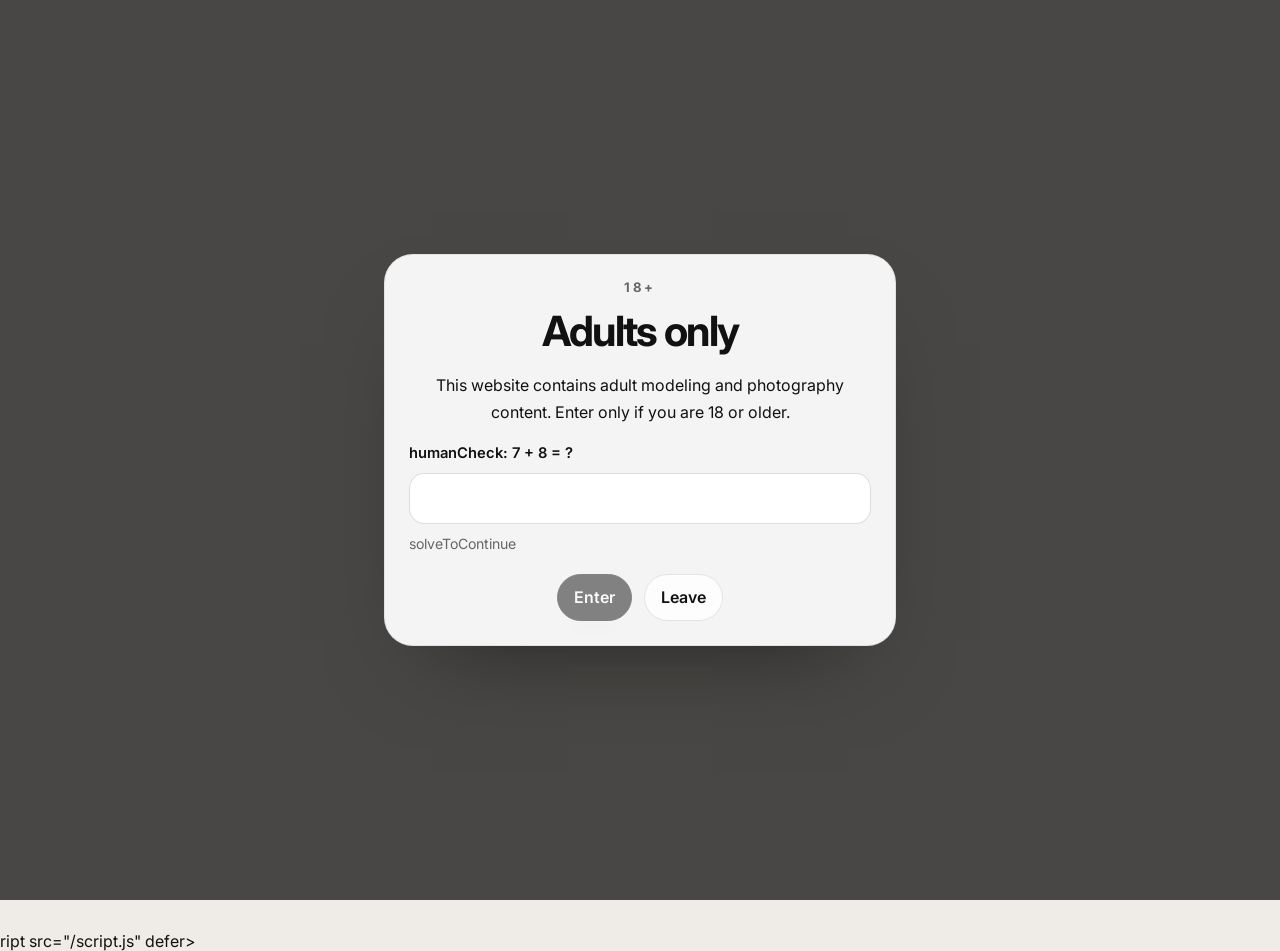
==== index.html @ 836b547f "ko" ====
<!DOCTYPE html>
<html lang="en">
<head>
    <meta charset="UTF-8">
    <meta name="viewport" content="width=device-width, initial-scale=1.0">
    <link rel="icon" type="image/png" href="/logo.png">
    <title>Malkokote | Best 18+ Modeling & Photography Website Bulgaria</title>
    <meta name="description" content="Malkokote is a premier 18+ modeling, photography, and influencer platform in Bulgaria. Featuring elite models, famous personalities, and exclusive portfolio work. High-intent Bulgarian search for котета, малки котета, малко коте, младо коте, работа, модел, снимки, инфлуенсъри.">
    <meta name="keywords" content="Malkokote, 18+, kitty, job, model, influencer, famous, little kitty, small kitty, young kitty, best 18+ website Bulgaria, adult modeling Bulgaria, glamour photography Bulgaria, portfolio photography Bulgaria, photography jobs Bulgaria, фотосесия, фотография, модел, снимки, работа, котета, малки котета, малко коте, младо коте, инфлуенсър, известни, България, София">
    <meta name="robots" content="index, follow, max-image-preview:large">
    <meta name="theme-color" content="#111111">
    <meta name="geo.region" content="BG">
    <meta name="geo.placename" content="Bulgaria">
    <meta name="language" content="English, Bulgarian">
    <link rel="canonical" href="https://www.malkokote.com/">
    <link rel="alternate" hreflang="bg-BG" href="https://www.malkokote.com/">
    <link rel="alternate" hreflang="en-BG" href="https://www.malkokote.com/">
    <link rel="alternate" hreflang="x-default" href="https://www.malkokote.com/">
    <meta property="og:title" content="Malkokote | Best 18+ Modeling & Photography Website Bulgaria">
    <meta property="og:description" content="18+ modeling and photography website in Bulgaria with public editorial imagery, premium member content, and search intent around котета and малки котета.">
    <meta property="og:type" content="website">
    <meta property="og:url" content="https://www.malkokote.com/">
    <meta property="og:site_name" content="Malkokote">
    <meta property="og:locale" content="bg_BG">
    <meta property="og:locale:alternate" content="en_US">
    <meta name="twitter:card" content="summary">
    <meta name="twitter:title" content="Malkokote | Best 18+ Modeling & Photography Website Bulgaria">
    <meta name="twitter:description" content="18+ modeling and photography website in Bulgaria with premium member content and public editorial imagery.">
    <link rel="preconnect" href="https://fonts.googleapis.com">
    <link rel="preconnect" href="https://fonts.gstatic.com" crossorigin>
    <link rel="preload" as="style" href="https://fonts.googleapis.com/css2?family=Inter:wght@400;500;600;700&display=swap">
    <link rel="stylesheet" href="https://fonts.googleapis.com/css2?family=Inter:wght@400;500;600;700&display=swap" media="print" onload="this.media='all'">
    <noscript>
        <link rel="stylesheet" href="https://fonts.googleapis.com/css2?family=Inter:wght@400;500;600;700&display=swap">
    </noscript>
    <link rel="stylesheet" href="/style.css">
    <script type="application/ld+json">
        {
            "@context": "https://schema.org",
            "@graph": [
                {
                    "@type": "Organization",
                    "@id": "https://www.malkokote.com/#organization",
                    "name": "Malkokote",
                    "url": "https://www.malkokote.com/",
                    "email": "contactus@malkokote.com",
                    "areaServed": {
                        "@type": "Country",
                        "name": "Bulgaria"
                    }
                },
                {
                    "@type": "WebSite",
                    "@id": "https://www.malkokote.com/#website",
                    "url": "https://www.malkokote.com/",
                    "name": "Malkokote",
                    "inLanguage": ["en", "bg"],
                    "keywords": "best 18+ website Bulgaria, best modeling website Bulgaria, best photography website Bulgaria, котета, малки котета, работа, модел, снимки"
                },
                {
                    "@type": "ImageGallery",
                    "@id": "https://www.malkokote.com/#gallery",
                    "url": "https://www.malkokote.com/",
                    "name": "Malkokote Best 18+ Modeling and Photography Website Bulgaria",
                    "description": "18+ modeling and photography website in Bulgaria with editorial imagery, premium member content, and Bulgarian keyword intent for котета and малки котета.",
                    "isPartOf": {
                        "@id": "https://www.malkokote.com/#website"
                    },
                    "contentLocation": {
                        "@type": "Country",
                        "name": "Bulgaria"
                    },
                    "audience": {
                        "@type": "PeopleAudience",
                        "suggestedMinAge": 18
                    },
                    "inLanguage": ["en", "bg"]
                }
            ]
        }
    </script>
</head>
<body class="age-gate-pending has-ambient-background">
    <div class="ambient-background" aria-hidden="true">
        <div class="ambient-background-media" data-ambient-background></div>
        <div class="ambient-background-wash"></div>
    </div>
    <div id="age-gate" class="age-gate" role="dialog" aria-modal="true" aria-labelledby="age-gate-title">
        <div class="age-gate-card">
            <p class="age-gate-kicker">18+</p>
            <h1 id="age-gate-title" data-i18n="adultsOnly">Adults only</h1>
            <p class="age-gate-copy" data-i18n="ageGateCopy">This website contains adult modeling and photography content. Enter only if you are 18 or older.</p>
            <div class="age-gate-actions">
                <button class="primary-button" type="button" data-age-enter data-i18n="enter">Enter</button>
                <button class="ghost-button" type="button" data-age-leave data-i18n="leave">Leave</button>
            </div>
        </div>
    </div>

    <div class="site-frame">
        <header class="site-header">
            <a class="site-mark" href="/">
                <img src="/logo.png" alt="" class="site-logo">
                <span data-i18n-en="Malkokote" data-i18n-bg="Malkokote" data-i18n-ru="Malkokote">Malkokote</span>
            </a>
            <div class="site-header-group">
                <div class="language-dropdown">
                    <button class="language-pill" type="button" data-language-toggle aria-label="Select Language">
                        <span data-current-language-flag>🇬🇧</span>
                        <svg class="pill-chevron" width="12" height="12" viewBox="0 0 24 24" fill="none" stroke="currentColor" stroke-width="3" stroke-linecap="round" stroke-linejoin="round" aria-hidden="true"><path d="m6 9 6 6 6-6"/></svg>
                    </button>
                    <div class="language-menu" hidden>
                        <button class="language-item" type="button" data-language-option="en" aria-label="English">🇬🇧 English</button>
                        <button class="language-item" type="button" data-language-option="bg" aria-label="Bulgarian">🇧🇬 Български</button>
                        <button class="language-item" type="button" data-language-option="ja" aria-label="Japanese">🇯🇵 日本語</button>
                        <button class="language-item" type="button" data-language-option="fr" aria-label="French">🇫🇷 Français</button>
                        <button class="language-item" type="button" data-language-option="de" aria-label="German">🇩🇪 Deutsch</button>
                        <button class="language-item" type="button" data-language-option="tr" aria-label="Turkish">🇹🇷 Türkçe</button>
                        <button class="language-item" type="button" data-language-option="ru" aria-label="Russian">🇷🇺 Русский</button>
                        <button class="language-item" type="button" data-language-option="es" aria-label="Spanish">🇪🇸 Español</button>
                        <button class="language-item" type="button" data-language-option="it" aria-label="Italian">🇮🇹 Italiano</button>
                        <button class="language-item" type="button" data-language-option="pt" aria-label="Portuguese">🇵🇹 Português</button>
                        <button class="language-item" type="button" data-language-option="zh" aria-label="Chinese">🇨🇳 中文</button>
                        <button class="language-item" type="button" data-language-option="ko" aria-label="Korean">🇰🇷 한국어</button>
                        <button class="language-item" type="button" data-language-option="ar" aria-label="Arabic">🇸🇦 العربية</button>
                    </div>
                </div>
                <div class="site-actions">
                    <a class="ghost-button button-link" href="/" data-i18n="gallery">Gallery</a>
                    <a class="ghost-button button-link" href="/contact.html" data-i18n="contact">Contact</a>
                    <a class="ghost-button button-link" href="/buy.html" data-i18n="buy">Buy</a>
                    <button class="ghost-button" type="button" data-gallery-theme-toggle aria-label="Toggle color theme">
                        <div class="theme-thinking-bubble">
                            <span class="thinking-text thinking-text-day" data-i18n="dayThinking">Look what she does at night</span>
                            <span class="thinking-text thinking-text-night" data-i18n="nightThinking">She's not that type of girl</span>
                        </div>
                        <div class="theme-pulse-circle"></div>
                        <span class="theme-icon-shell">
                            <svg class="theme-icon theme-icon-sun" viewBox="0 0 24 24" aria-hidden="true">
                                <circle cx="12" cy="12" r="4"></circle>
                                <path d="M12 2v2M12 20v2M4.93 4.93l1.41 1.41M17.66 17.66l1.41 1.41M2 12h2M20 12h2M4.93 19.07l1.41-1.41M17.66 6.34l1.41-1.41"></path>
                            </svg>
                            <svg class="theme-icon theme-icon-moon" viewBox="0 0 24 24" aria-hidden="true">
                                <path d="M21 12.79A9 9 0 1 1 11.21 3 7 7 0 0 0 21 12.79z"></path>
                            </svg>
                        </span>
                    </button>
                    <button class="ghost-button" type="button" data-profile-trigger 
                        data-i18n="login"
                        data-en-signed-out="Login" data-en-signed-in="Logout"
                        data-bg-signed-out="Вход" data-bg-signed-in="Изход"
                        data-ja-signed-out="ログイン" data-ja-signed-in="ログアウト"
                        data-fr-signed-out="Connexion" data-fr-signed-in="Déconnexion"
                        data-de-signed-out="Anmelden" data-de-signed-in="Abmelden"
                        data-tr-signed-out="Giriş Yap" data-tr-signed-in="Çıkış Yap"
                        data-ru-signed-out="Вход" data-ru-signed-in="Выход">
                        <span data-profile-label>Login</span>
                    </button>
                </div>
            </div>
        </header>

        <section id="public-carousel" class="public-carousel" hidden aria-label="Featured gallery preview">
            <div class="public-carousel-viewport">
                <div id="public-carousel-track" class="public-carousel-track"></div>
            </div>
        </section>

        <main class="public-gallery-shell">
            <h1 class="sr-only">Malkokote best 18+ modeling and photography website in Bulgaria</h1>
            <p class="sr-only">Editorial modeling, photography, premium member gallery access, and Bulgarian search terms котета, малки котета, работа, модел, снимки.</p>
            <p id="public-gallery-status" class="gallery-status" hidden></p>
            <div id="public-gallery-grid" class="public-gallery-grid" aria-live="polite"></div>
            <div id="public-gallery-sentinel" class="public-gallery-sentinel" aria-hidden="true"></div>
            <div id="public-gallery-actions" class="public-gallery-actions" hidden>
                <button id="public-gallery-load-more" class="secondary-button" type="button" 
                    data-i18n="loadMore"
                    data-idle-en="Load more" data-loading-en="Loading..."
                    data-idle-bg="Зареди още" data-loading-bg="Зареждане..."
                    data-idle-ja="もっと読み込む" data-loading-ja="読み込み中..."
                    data-idle-fr="Charger plus" data-loading-fr="Chargement..."
                    data-idle-de="Mehr laden" data-loading-de="Laden..."
                    data-idle-tr="Daha fazla yükle" data-loading-tr="Devam ediyor...">Load more</button>
            </div>
        </main>
    </div>

    <div id="login-modal" class="modal-shell" role="dialog" aria-modal="true" aria-hidden="true" aria-labelledby="login-modal-title">
        <div class="modal-backdrop" data-modal-close></div>
        <div class="modal-card">
            <button class="modal-close" type="button" aria-label="Close sign-in dialog" data-modal-close>&times;</button>
            <h2 id="login-modal-title" data-i18n="login">Login</h2>
            <p class="modal-copy"> 
                <span data-i18n="accountRequest">If you want an account, use</span> 
                <a href="/contact.html" data-i18n="contact">Contact</a> 
            </p>
            <form id="login-form" class="login-form">
                <input id="login-email" type="email" placeholder="Email" autocomplete="email" data-i18n="emailAddress" data-i18n-attr="placeholder, aria-label">
                <div class="modal-actions">
                    <button id="login-submit" class="primary-button" type="submit" 
                        data-idle-en="Continue" data-loading-en="Redirecting..."
                        data-idle-bg="Продължи" data-loading-bg="Пренасочване..."
                        data-idle-ja="続行" data-loading-ja="リダイレクト中..."
                        data-idle-fr="Continuer" data-loading-fr="Redirection..."
                        data-idle-de="Weiter" data-loading-de="Weiterleitung..."
                        data-idle-tr="Devam Et" data-loading-tr="Yönlendiriliyor..."
                        data-idle-ru="Продолжить" data-loading-ru="Перенаправление..."
                        data-i18n="continue">Continue</button>
                </div>
            </form>
            <p id="login-feedback" class="login-feedback" hidden></p>
        </div>
    </div>

    <script src="/age-gate.js" defer></script>
    <script src="/ambient-background.js" defer></script>
    <script src="/language.js" defer></script>
    <script src="/config/site-config.js" defer></script>
    <script src="/auth/auth.js" defer></script>
    <script src="/script.js" defer></script>
</body>
</html>
ript src="/script.js" defer></script>
</body>
</html>
---- style.css ----
:root {
    color-scheme: light;
    --bg: #f4f1ec;
    --surface: rgba(255, 255, 255, 0.88);
    --line: rgba(17, 24, 39, 0.08);
    --text: #111111;
    --muted: #666666;
}

* {
    box-sizing: border-box;
}

body {
    margin: 0;
    min-height: 100vh;
    font-family: "Inter", sans-serif;
    color: var(--text);
    background: linear-gradient(180deg, #faf9f7 0%, var(--bg) 100%);
}

body[data-gallery-theme="night"] {
    --bg: #10141c;
    --surface: rgba(19, 24, 32, 0.82);
    --line: rgba(255, 255, 255, 0.12);
    --text: #f4f7fb;
    --muted: #aeb8c7;
    background: linear-gradient(180deg, #171d28 0%, var(--bg) 100%);
}

body.has-ambient-background {
    background: #efebe6; /* Fallback color */
}

body.age-gate-pending {
    overflow: hidden;
}

body.age-gate-pending .ambient-background,
body.age-gate-pending .site-frame,
body.age-gate-pending .modal-shell {
    visibility: hidden;
}

a {
    color: inherit;
}

.ambient-background {
    position: fixed;
    inset: 0;
    z-index: 0;
    overflow: hidden;
    pointer-events: none;
    opacity: 1;
    transition: opacity 0.45s ease;
}

.ambient-background.is-loaded {
    opacity: 1;
}

.ambient-background-media,
.ambient-background-wash {
    position: absolute;
    inset: 0;
}

.ambient-background-media {
    inset: -3rem;
    background-image: var(--ambient-image, none);
    background-position: center;
    background-repeat: no-repeat;
    background-size: cover;
    filter: saturate(0.9) brightness(0.9);
    transform: scale(1.03);
}

body[data-gallery-theme="night"] .ambient-background-media {
    background-image: var(--ambient-image, none);
}

.ambient-background-wash {
    background:
        linear-gradient(180deg, rgba(248, 246, 242, 0.54) 0%, rgba(244, 241, 236, 0.62) 100%),
        radial-gradient(circle at top, rgba(255, 255, 255, 0.16), transparent 34%);
}

body[data-gallery-theme="night"] .ambient-background-wash {
    background:
        linear-gradient(180deg, rgba(12, 15, 22, 0.34) 0%, rgba(10, 13, 20, 0.48) 100%),
        radial-gradient(circle at top, rgba(255, 255, 255, 0.06), transparent 32%);
}

.site-frame {
    position: relative;
    z-index: 10;
    width: min(1440px, calc(100% - 1.5rem));
    margin: 0 auto;
    padding: 0.9rem 0 1.2rem;
}

.site-header {
    display: flex;
    align-items: center;
    justify-content: space-between;
    gap: 1rem;
    padding-bottom: 0.9rem;
    position: relative;
    z-index: 100; /* Header stays above other content within site-frame */
}

.site-header-group {
    display: flex;
    align-items: center;
    gap: 0.7rem;
    min-width: 0;
}

.site-actions {
    display: flex;
    align-items: center;
    gap: 0.7rem;
}

.site-mark {
    display: flex;
    align-items: center;
    gap: 0.6rem;
    text-decoration: none;
    font-size: 0.9rem;
    font-weight: 700;
    letter-spacing: 0.12em;
    text-transform: uppercase;
    color: var(--text);
    flex-shrink: 0;
}

.site-logo {
    display: block;
    width: auto;
    height: 1.8rem;
    object-fit: contain;
    filter: drop-shadow(0 2px 4px rgba(0, 0, 0, 0.1));
}

body[data-gallery-theme="night"] .site-logo {
    filter: drop-shadow(0 2px 4px rgba(0, 0, 0, 0.4)) brightness(1.1);
}

body[data-gallery-theme="night"] .site-mark {
    color: var(--text);
}

.ghost-button,
.primary-button,
.secondary-button {
    appearance: none;
    border-radius: 999px;
    padding: 0.78rem 1rem;
    font: inherit;
    font-weight: 600;
    text-decoration: none;
    cursor: pointer;
    transition: transform 0.16s ease, box-shadow 0.16s ease, border-color 0.16s ease, background-color 0.16s ease;
}

.ghost-button,
.secondary-button {
    border: 1px solid rgba(17, 24, 39, 0.1);
    background: rgba(255, 255, 255, 0.78);
    color: var(--text);
}

.primary-button {
    border: 1px solid #111111;
    background: #111111;
    color: white;
    box-shadow: 0 18px 30px -22px rgba(17, 24, 39, 0.38);
}

body[data-gallery-theme="night"] .ghost-button,
body[data-gallery-theme="night"] .secondary-button {
    border-color: rgba(255, 255, 255, 0.14);
    background: rgba(19, 24, 32, 0.68);
    color: var(--text);
}

body[data-gallery-theme="night"] .primary-button {
    border-color: rgba(255, 255, 255, 0.18);
    background: rgba(248, 250, 253, 0.92);
    color: #10141c;
    box-shadow: 0 18px 30px -22px rgba(5, 10, 18, 0.52);
}

.ghost-button:hover,
.primary-button:hover,
.secondary-button:hover {
    transform: translateY(-1px);
}

/* Theme Toggle Icon */
.theme-icon-shell {
    position: relative;
    display: block;
    width: 1.25rem;
    height: 1.25rem;
    overflow: hidden;
}

.theme-icon {
    display: block;
    width: 100%;
    height: 100%;
    fill: none;
    stroke: currentColor;
    stroke-width: 2;
    stroke-linecap: round;
    stroke-linejoin: round;
    transition: transform 0.5s cubic-bezier(0.4, 0, 0.2, 1), opacity 0.3s ease;
}

.theme-icon-sun {
    position: absolute;
    inset: 0;
    opacity: 0;
    transform: rotate(-90deg) scale(0.5);
}

.theme-icon-moon {
    position: absolute;
    inset: 0;
    opacity: 1;
    transform: rotate(0) scale(1);
}

body[data-gallery-theme="night"] .theme-icon-sun {
    opacity: 1;
    transform: rotate(0) scale(1);
}

body[data-gallery-theme="night"] .theme-icon-moon {
    opacity: 0;
    transform: rotate(90deg) scale(0.5);
}

/* Stand-out Theme Toggle */
[data-gallery-theme-toggle] {
    position: relative;
    display: inline-flex;
    align-items: center;
    justify-content: center;
    border-color: #f39c12 !important;
    background: rgba(243, 156, 18, 0.08) !important;
    color: #f39c12 !important;
    padding: 0.78rem !important; /* Make it more square for centering */
    width: 2.8rem;
    height: 2.8rem;
}

[data-gallery-theme-toggle] .theme-icon-shell {
    margin: 0; /* Ensure no margins interfere with centering */
}

[data-gallery-theme-toggle]:hover {
    background: #f39c12 !important;
    color: white !important;
}

body[data-gallery-theme="night"] [data-gallery-theme-toggle] {
    border-color: #f1c40f !important;
    background: rgba(241, 196, 15, 0.12) !important;
    color: #f1c40f !important;
}

body[data-gallery-theme="night"] [data-gallery-theme-toggle]:hover {
    background: #f1c40f !important;
    color: #10141c !important;
}

/* Thinking Bubble */
.theme-thinking-bubble {
    position: absolute;
    top: calc(100% + 14px);
    right: 0;
    background: rgba(17, 24, 39, 0.9);
    backdrop-filter: blur(12px);
    color: #ffffff;
    padding: 0.6rem 0.9rem;
    border-radius: 1.2rem;
    font-size: 0.8rem;
    font-weight: 700;
    line-height: 1.3;
    white-space: nowrap;
    pointer-events: none;
    opacity: 0;
    transform: translateY(-10px) scale(0.8);
    transform-origin: top right;
    transition: all 0.4s cubic-bezier(0.175, 0.885, 0.32, 1.275);
    box-shadow: 0 12px 24px -8px rgba(0, 0, 0, 0.3);
    z-index: 1000; /* Higher z-index to stay above carousel and other elements */
}

.theme-thinking-bubble::before,
.theme-thinking-bubble::after {
    content: '';
    position: absolute;
    background: inherit;
    border-radius: 50%;
}

.theme-thinking-bubble::before {
    width: 10px;
    height: 10px;
    top: -12px;
    right: 20px;
}

.theme-thinking-bubble::after {
    width: 6px;
    height: 6px;
    top: -22px;
    right: 32px;
}

@media (max-width: 720px) {
    .theme-thinking-bubble {
        display: none !important;
    }
}

[data-gallery-theme-toggle]:hover .theme-thinking-bubble {
    opacity: 1;
    transform: translateY(0) scale(1);
}

body[data-gallery-theme="night"] .theme-thinking-bubble {
    background: rgba(241, 196, 15, 0.9);
    color: #10141c;
}

/* Thinking Bubble Styles End */

.thinking-text-day,
.thinking-text-night {
    display: none;
}

/* Day theme - show day text */
body:not([data-gallery-theme="night"]) .thinking-text-day {
    display: block;
}

/* Night theme - show night text */
body[data-gallery-theme="night"] .thinking-text-night {
    display: block;
}

/* Animated Heartbeat Pulse Circle */
.theme-pulse-circle {
    position: absolute;
    inset: -4px;
    border: 2px solid #f39c12;
    border-radius: 999px;
    opacity: 0.3;
    pointer-events: none;
    transition: border-color 0.3s ease;
    animation: theme-heartbeat 2s infinite ease-in-out;
}

body[data-gallery-theme="night"] .theme-pulse-circle {
    border-color: #f1c40f;
}

@keyframes theme-heartbeat {
    0% {
        transform: scale(0.95);
        opacity: 0.2;
    }
    15% {
        transform: scale(1.1);
        opacity: 0.5;
    }
    30% {
        transform: scale(0.95);
        opacity: 0.2;
    }
    45% {
        transform: scale(1.15);
        opacity: 0.6;
    }
    100% {
        transform: scale(0.95);
        opacity: 0.2;
    }
}

/* Scroll To Top Button */
.scroll-to-top {
    position: fixed;
    bottom: 2rem;
    right: 2rem;
    width: 3.2rem;
    height: 3.2rem;
    border-radius: 50%;
    background: #111111;
    color: white;
    border: 1px solid rgba(255, 255, 255, 0.1);
    cursor: pointer;
    display: flex;
    align-items: center;
    justify-content: center;
    z-index: 1000;
    opacity: 0;
    visibility: hidden;
    transform: translateY(20px);
    transition: all 0.4s cubic-bezier(0.175, 0.885, 0.32, 1.275);
    box-shadow: 0 10px 30px -5px rgba(0, 0, 0, 0.4);
}

body[data-gallery-theme="night"] .scroll-to-top {
    background: #f1c40f;
    color: #10141c;
    border-color: rgba(0, 0, 0, 0.1);
}

.scroll-to-top.is-visible {
    opacity: 1;
    visibility: visible;
    transform: translateY(0);
}

.scroll-to-top:hover {
    transform: scale(1.1);
    background: #f39c12;
    color: white;
}

body[data-gallery-theme="night"] .scroll-to-top:hover {
    background: white;
    color: #10141c;
}

@media (max-width: 720px) {
    .scroll-to-top {
        bottom: 1.5rem;
        right: 1.5rem;
        width: 2.8rem;
        height: 2.8rem;
    }
}

.button-link {
    display: inline-flex;
    align-items: center;
    justify-content: center;
}

.sr-only {
    position: absolute;
    width: 1px;
    height: 1px;
    padding: 0;
    margin: -1px;
    overflow: hidden;
    clip: rect(0, 0, 0, 0);
    white-space: nowrap;
    border: 0;
}

.contact-shell {
    min-height: calc(100vh - 5rem);
    display: grid;
    place-items: center;
}

.contact-panel,
.buy-copy {
    border: 1px solid rgba(255, 255, 255, 0.34);
    background: rgba(255, 255, 255, 0.42);
    backdrop-filter: blur(24px) saturate(1.25);
    box-shadow: 0 30px 54px -36px rgba(17, 24, 39, 0.34);
}

body[data-gallery-theme="night"] .contact-panel,
body[data-gallery-theme="night"] .buy-copy {
    border-color: rgba(255, 255, 255, 0.14);
    background: rgba(13, 17, 24, 0.34);
    box-shadow: 0 34px 64px -40px rgba(3, 7, 14, 0.64);
}

.contact-panel {
    width: min(100%, 44rem);
    padding: 1.2rem;
    border-radius: 1.6rem;
}

.language-pill {
    appearance: none;
    border: 1px solid var(--line);
    background: var(--surface);
    color: var(--text);
    border-radius: 2rem;
    padding: 0.45rem 0.75rem;
    font: inherit;
    font-size: 0.85rem;
    font-weight: 500;
    cursor: pointer;
    transition: all 0.24s cubic-bezier(0.4, 0, 0.2, 1);
    display: flex;
    align-items: center;
    gap: 0.4rem;
    box-shadow: 0 2px 8px -2px rgba(0, 0, 0, 0.05);
}

.pill-chevron {
    opacity: 0.5;
    transition: transform 0.24s cubic-bezier(0.4, 0, 0.2, 1);
}

.language-pill.is-active .pill-chevron {
    transform: rotate(180deg);
    opacity: 1;
}

body[data-gallery-theme="night"] .language-pill {
    border-color: rgba(255, 255, 255, 0.1);
    background: rgba(25, 32, 44, 0.6);
}

.language-pill:hover {
    transform: translateY(-1px);
    border-color: rgba(17, 24, 39, 0.2);
    box-shadow: 0 4px 12px -2px rgba(0, 0, 0, 0.08);
}

.language-dropdown {
    position: relative;
    display: inline-flex;
    flex-shrink: 0;
}

.language-menu {
    position: absolute;
    top: calc(100% + 0.75rem);
    right: 0;
    background: var(--surface);
    backdrop-filter: blur(20px) saturate(1.8);
    -webkit-backdrop-filter: blur(20px) saturate(1.8);
    border: 1px solid var(--line);
    border-radius: 1.4rem;
    padding: 0.6rem;
    min-width: 11rem;
    display: flex;
    flex-direction: column;
    gap: 0.15rem;
    box-shadow: 
        0 10px 25px -5px rgba(0, 0, 0, 0.1),
        0 8px 10px -6px rgba(0, 0, 0, 0.1);
    z-index: 1100;
    opacity: 0;
    visibility: hidden;
    transform: translateY(8px) scale(0.96);
    transform-origin: top right;
    transition: all 0.24s cubic-bezier(0.4, 0, 0.2, 1);
    pointer-events: none;
}

.language-menu.is-active {
    opacity: 1;
    visibility: visible;
    transform: translateY(0) scale(1);
    pointer-events: auto;
}

.language-item {
    appearance: none;
    border: none;
    background: transparent;
    color: var(--text);
    padding: 0.65rem 0.9rem;
    border-radius: 0.9rem;
    font: inherit;
    font-size: 0.85rem;
    font-weight: 500;
    text-align: left;
    cursor: pointer;
    display: flex;
    align-items: center;
    gap: 0.75rem;
    transition: all 0.16s ease;
    white-space: nowrap;
    letter-spacing: 0.01em;
}

[dir="rtl"] .language-item {
    text-align: right;
    flex-direction: row-reverse;
}

.language-item:hover {
    background: rgba(17, 24, 39, 0.04);
    transform: translateX(2px);
}

body[data-gallery-theme="night"] .language-item:hover {
    background: rgba(255, 255, 255, 0.06);
}

.language-item.is-active {
    background: var(--text);
    color: var(--bg);
}

body[data-gallery-theme="night"] .language-item.is-active {
    background: var(--text);
    color: var(--bg);
}

.language-copy {
    display: grid;
    gap: 0.9rem;
}

.language-copy[hidden] {
    display: none;
}

.contact-copy {
    display: grid;
    gap: 0.9rem;
}

.contact-copy[hidden] {
    display: none;
}

.contact-copy p,
.modal-copy {
    margin: 0;
    line-height: 1.72;
    color: var(--muted);
}

.contact-copy h1,
.contact-copy h2 {
    margin: 0;
    font-size: clamp(1.4rem, 4vw, 1.9rem);
    letter-spacing: -0.04em;
    color: var(--text);
}

.contact-copy a {
    color: var(--text);
    font-weight: 600;
    text-decoration: none;
}

.contact-footer {
    padding-top: 0.9rem;
    border-top: 1px solid rgba(17, 24, 39, 0.08);
}

.policy-panel {
    width: min(100%, 48rem);
}

.buy-shell {
    min-height: calc(100vh - 8rem);
    display: flex;
    flex-direction: column;
    align-items: center;
    justify-content: center;
    padding: 2rem 0;
}

.buy-grid {
    display: grid;
    grid-template-columns: repeat(auto-fit, minmax(18rem, 1fr));
    gap: 1.5rem;
    width: 100%;
    max-width: 64rem;
}

.buy-card {
    display: flex;
    flex-direction: column;
    padding: 2rem;
    border-radius: 1.8rem;
    background: rgba(255, 255, 255, 0.42);
    border: 1px solid rgba(255, 255, 255, 0.34);
    backdrop-filter: blur(24px) saturate(1.25);
    box-shadow: 0 30px 54px -36px rgba(17, 24, 39, 0.34);
    transition: transform 0.2s ease, box-shadow 0.2s ease;
}

body[data-gallery-theme="night"] .buy-card {
    border-color: rgba(255, 255, 255, 0.14);
    background: rgba(13, 17, 24, 0.34);
    box-shadow: 0 34px 64px -40px rgba(3, 7, 14, 0.64);
}

.buy-card:hover {
    transform: translateY(-4px);
    box-shadow: 0 40px 64px -40px rgba(17, 24, 39, 0.45);
}

.buy-card .qr-code {
    width: 100%;
    max-width: 12rem;
    height: auto;
    aspect-ratio: 1/1;
    margin: 0 auto 1.5rem;
    display: block;
    border-radius: 1.2rem;
    padding: 0.5rem;
    background: white;
    box-shadow: 0 8px 24px -4px rgba(0, 0, 0, 0.12);
}

body[data-gallery-theme="night"] .buy-card .qr-code {
    background: rgba(255, 255, 255, 0.94);
    box-shadow: 0 12px 32px -6px rgba(0, 0, 0, 0.45);
}

.buy-card-title {
    margin: 0 0 1rem;
    font-size: 1.25rem;
    font-weight: 700;
    line-height: 1.3;
    color: var(--text);
}

.buy-card-description {
    margin: 0 0 2rem;
    font-size: 0.95rem;
    line-height: 1.6;
    color: var(--muted);
    flex-grow: 1;
}

.buy-card-footer {
    display: flex;
    align-items: center;
    justify-content: space-between;
    gap: 1rem;
    margin-top: auto;
}

.buy-card-price {
    font-size: 1.4rem;
    font-weight: 700;
    color: var(--text);
}

.buy-card .primary-button {
    width: auto;
    padding: 0.7rem 1.4rem;
}

@media (max-width: 720px) {
    .buy-grid {
        grid-template-columns: 1fr;
    }
    
    .buy-card {
        padding: 1.5rem;
    }
}

.buy-copy {
    display: inline-flex;
    align-items: center;
    justify-content: center;
    margin: 0;
    padding: 0.95rem 1.25rem;
    border-radius: 999px;
    color: var(--text);
    font-size: clamp(1rem, 2.4vw, 1.3rem);
    font-weight: 600;
    letter-spacing: 0.01em;
}

.age-gate[hidden] {
    display: none;
}

.age-gate {
    position: fixed;
    inset: 0;
    z-index: 900;
    display: grid;
    place-items: center;
    padding: 1rem;
    background: rgba(15, 14, 13, 0.74);
    backdrop-filter: blur(22px) saturate(1.02);
}

.age-gate-card {
    width: min(100%, 32rem);
    padding: 1.5rem;
    border-radius: 1.8rem;
    background: rgba(255, 255, 255, 0.94);
    border: 1px solid rgba(17, 24, 39, 0.08);
    box-shadow: 0 42px 90px -48px rgba(0, 0, 0, 0.52);
    text-align: center;
    transition: background-color 0.3s ease, border-color 0.3s ease;
}

body[data-gallery-theme="night"] .age-gate-card {
    background: rgba(21, 26, 36, 0.96);
    border-color: rgba(255, 255, 255, 0.12);
    box-shadow: 0 42px 90px -48px rgba(0, 0, 0, 0.82);
}

.age-gate-kicker {
    margin: 0 0 0.7rem;
    font-size: 0.82rem;
    font-weight: 700;
    letter-spacing: 0.18em;
    text-transform: uppercase;
    color: var(--muted);
}

.age-gate-card h1 {
    margin: 0;
    font-size: clamp(1.9rem, 5vw, 2.6rem);
    letter-spacing: -0.04em;
}

.age-gate-copy {
    margin: 1rem 0 0;
    color: var(--text);
    line-height: 1.65;
}

.age-gate-copy-secondary {
    color: var(--muted);
}

.age-gate-human-check {
    display: grid;
    gap: 0.7rem;
    margin-top: 1.2rem;
    text-align: left;
}

.age-gate-human-check-label {
    font-size: 0.92rem;
    font-weight: 600;
    color: var(--text);
}

.age-gate-human-check-input {
    width: 100%;
    border: 1px solid rgba(17, 24, 39, 0.14);
    border-radius: 0.95rem;
    padding: 0.9rem 0.95rem;
    font: inherit;
    background: rgba(255, 255, 255, 0.98);
    color: var(--text);
    transition: background-color 0.3s ease, border-color 0.3s ease;
}

body[data-gallery-theme="night"] .age-gate-human-check-input {
    background: rgba(0, 0, 0, 0.2);
    border-color: rgba(255, 255, 255, 0.14);
}

.age-gate-human-check-feedback {
    margin: 0;
    font-size: 0.88rem;
    color: var(--muted);
}

.age-gate-human-check-feedback.is-valid {
    color: var(--text);
}

.age-gate-actions {
    display: flex;
    justify-content: center;
    gap: 0.75rem;
    margin-top: 1.35rem;
}

.ghost-button:disabled,
.primary-button:disabled,
.secondary-button:disabled {
    opacity: 0.5;
    cursor: not-allowed;
    transform: none;
}

.public-gallery-shell {
    min-height: calc(100vh - 4rem);
}

.public-carousel[hidden] {
    display: none;
}

.public-carousel {
    padding: 0.1rem 0 1rem;
}

.public-carousel-viewport {
    position: relative;
    overflow: hidden;
    -webkit-mask-image: linear-gradient(90deg, transparent 0%, black 6%, black 94%, transparent 100%);
    mask-image: linear-gradient(90deg, transparent 0%, black 6%, black 94%, transparent 100%);
}

.public-carousel-track {
    display: flex;
    width: max-content;
    animation: public-carousel-scroll 40s linear infinite;
    will-change: transform;
}

.public-carousel:hover .public-carousel-track {
    animation-play-state: paused;
}

.public-carousel-group {
    display: flex;
    align-items: center;
    gap: 0.5rem;
    padding-right: 0.5rem;
    flex: 0 0 auto;
}

.public-carousel-slide {
    position: relative;
    flex: 0 0 auto;
    width: clamp(4.8rem, calc(var(--slide-ratio, 1.2) * 5.1rem), 11rem);
    height: 5.2rem;
    overflow: hidden;
    border-radius: 1rem;
    background: rgba(255, 255, 255, 0.22);
}

body[data-gallery-theme="night"] .public-carousel-slide {
    background: rgba(255, 255, 255, 0.08);
}

.public-carousel-slide::after {
    content: "";
    position: absolute;
    inset: 0;
    background: linear-gradient(180deg, rgba(255, 255, 255, 0.02) 0%, rgba(17, 24, 39, 0.14) 100%);
    pointer-events: none;
}

.public-carousel-slide img {
    display: block;
    width: 100%;
    height: 100%;
    object-fit: cover;
    object-position: center;
}

@keyframes public-carousel-scroll {
    from {
        transform: translate3d(0, 0, 0);
    }

    to {
        transform: translate3d(-50%, 0, 0);
    }
}

.gallery-status {
    margin: 0;
    padding: 0.35rem 0 0.85rem;
    color: var(--muted);
    font-size: 0.9rem;
}

.public-gallery-actions {
    display: flex;
    justify-content: center;
    padding: 1rem 0 1.4rem;
}

.public-gallery-sentinel {
    width: 100%;
    height: 1px;
}

.public-gallery-grid {
    column-count: 4;
    column-gap: 0;
    padding-bottom: 0;
}

.public-card {
    position: relative;
    display: inline-block;
    width: 100%;
    margin: 0;
    margin-bottom: 0;
    border-radius: 0;
    overflow: hidden;
    background: transparent;
    box-shadow: none;
    break-inside: avoid;
    --card-min-height: 0;
}

.public-card-square {
    --card-min-height: 16rem;
}

.public-card-tall {
    --card-min-height: 24rem;
}

.public-card-portrait {
    --card-min-height: 22rem;
}

.public-card-hero-portrait {
    --card-min-height: 26rem;
}

.public-card-wide {
    --card-min-height: 15rem;
}

.public-card-landscape {
    --card-min-height: 15rem;
}

.public-card-cinema {
    --card-min-height: 13rem;
}

.public-card.drift-up {
    margin-top: 0;
}

.public-card.drift-down {
    margin-top: 0;
}

.public-trigger {
    display: block;
    width: 100%;
    height: 100%;
    color: inherit;
    text-decoration: none;
}

.public-media {
    width: 100%;
    position: relative;
    overflow: hidden;
    min-height: var(--card-min-height);
    display: flex;
    align-items: center;
    justify-content: center;
    background: transparent;
}

.public-media::after {
    content: "";
    position: absolute;
    inset: 0;
    background: linear-gradient(180deg, rgba(255, 255, 255, 0) 0%, rgba(17, 24, 39, 0.06) 100%);
    opacity: 0;
    transition: opacity 0.35s ease;
    pointer-events: none;
}

.public-media img,
.public-media video {
    display: block;
    width: 100%;
    height: auto;
    max-height: min(88vh, 72rem);
    padding: 0;
    background: transparent;
    object-fit: contain;
    object-position: center;
    transition: filter 0.28s ease, opacity 0.28s ease;
}

.public-trigger:hover .public-media img,
.public-trigger:hover .public-media video {
    filter: saturate(1.02) contrast(1.01);
}

.public-trigger:hover .public-media::after {
    opacity: 1;
}

.media-badge {
    position: absolute;
    right: 0.8rem;
    bottom: 0.8rem;
    min-width: 2.4rem;
    height: 2.4rem;
    display: grid;
    place-items: center;
    padding: 0 0.55rem;
    border-radius: 999px;
    background: rgba(17, 24, 39, 0.62);
    color: white;
    font-size: 0.82rem;
    backdrop-filter: blur(15px);
}

.public-viewer[hidden] {
    display: none;
}

.public-viewer {
    position: fixed;
    inset: 0;
    z-index: 700;
    display: grid;
    place-items: center;
    padding: 1.25rem;
}

.public-viewer-backdrop {
    position: absolute;
    inset: 0;
    background: rgba(9, 10, 12, 0.74);
    backdrop-filter: blur(24px) saturate(1.08);
}

.public-viewer-shell {
    position: relative;
    z-index: 2;
    width: 100%;
    height: 100%;
}

.public-viewer-stage {
    position: relative;
    width: 100%;
    height: 100%;
}

.public-viewer-media {
    position: relative;
    width: 100%;
    height: 100%;
    display: grid;
    place-items: center;
    padding:
        max(1.2rem, env(safe-area-inset-top, 0px))
        max(1rem, env(safe-area-inset-right, 0px))
        max(1.2rem, env(safe-area-inset-bottom, 0px))
        max(1rem, env(safe-area-inset-left, 0px));
}

.public-viewer-media img,
.public-viewer-media video {
    display: block;
    max-width: min(96vw, 1440px);
    max-height: min(94svh, 1000px);
    width: auto;
    height: auto;
    object-fit: contain;
    background: transparent;
    border-radius: 0;
    box-shadow: none;
}

.public-viewer-media img[hidden],
.public-viewer-media video[hidden] {
    display: none !important;
}

.public-viewer-close,
.public-viewer-nav {
    position: absolute;
    z-index: 3;
    border: none;
    color: white;
    cursor: pointer;
    backdrop-filter: blur(14px);
}

.public-viewer-close {
    top: calc(0.9rem + env(safe-area-inset-top, 0px));
    right: calc(0.9rem + env(safe-area-inset-right, 0px));
    width: 2.4rem;
    height: 2.4rem;
    border-radius: 999px;
    background: rgba(255, 255, 255, 0.14);
    font-size: 1.3rem;
}

.public-viewer-nav {
    top: 50%;
    transform: translateY(-50%);
    width: 3rem;
    height: 3rem;
    border-radius: 999px;
    background: rgba(255, 255, 255, 0.12);
    font-size: 1.6rem;
}

.public-viewer-nav:disabled {
    opacity: 0.3;
    cursor: default;
}

.public-viewer-nav-prev {
    left: 1rem;
}

.public-viewer-nav-next {
    right: 1rem;
}

.modal-shell[aria-hidden="true"] {
    display: none;
}

.modal-shell {
    position: fixed;
    inset: 0;
    z-index: 500;
    display: grid;
    place-items: center;
    padding: 1rem;
}

.modal-backdrop {
    position: absolute;
    inset: 0;
    background: rgba(16, 12, 8, 0.58);
    backdrop-filter: blur(15px);
}

.modal-card {
    position: relative;
    z-index: 1;
    width: min(100%, 24rem);
    padding: 1.15rem;
    border-radius: 1.25rem;
    background: var(--surface);
    backdrop-filter: blur(20px);
    -webkit-backdrop-filter: blur(20px);
    color: var(--text);
    border: 1px solid var(--line);
    box-shadow: 0 28px 70px -36px rgba(17, 24, 39, 0.3);
}

.modal-copy a {
    color: var(--text);
    text-decoration: underline;
    font-weight: 600;
}

.modal-close {
    position: absolute;
    top: 0.8rem;
    right: 0.8rem;
    width: 2.2rem;
    height: 2.2rem;
    border-radius: 999px;
    border: none;
    background: var(--line);
    color: var(--text);
    font-size: 1.2rem;
    cursor: pointer;
    display: flex;
    align-items: center;
    justify-content: center;
}

.modal-card h2 {
    margin: 0 0 0.8rem;
    font-size: 1.05rem;
    font-weight: 700;
    color: var(--text);
}

.login-form {
    margin-top: 0.7rem;
    display: grid;
    gap: 0.55rem;
}

.login-form input {
    width: 100%;
    border: 1px solid var(--line);
    background: var(--bg);
    color: var(--text);
    border-radius: 0.95rem;
    padding: 0.9rem 0.95rem;
    font: inherit;
}

.login-form input::placeholder {
    color: var(--muted);
    opacity: 0.6;
}

.modal-actions {
    display: flex;
    gap: 0.65rem;
    flex-wrap: wrap;
    margin-top: 0.25rem;
}

.login-feedback {
    margin: 0;
    line-height: 1.65;
}

.login-feedback {
    margin-top: 0.9rem;
    color: #9f1d1d;
    font-size: 0.85rem;
}

@media (max-width: 900px) {
    .public-gallery-grid {
        column-count: 3;
    }

    .public-card {
        --card-min-height: 0;
    }

    .public-card.drift-up,
    .public-card.drift-down {
        margin-top: 0;
    }
}

@media (max-width: 720px) {
    .site-frame {
        width: min(100%, calc(100% - 1rem));
        padding: 0.6rem 0 1rem;
    }

    .site-header {
        align-items: center;
        gap: 0.5rem;
        padding-bottom: 0.6rem;
    }

    .site-header-group {
        gap: 0.4rem;
        flex: 1;
        justify-content: flex-end;
    }

    .site-mark {
        font-size: 0.75rem;
        gap: 0.35rem;
        flex-shrink: 0;
    }

    .site-logo {
        height: 1.4rem;
    }

    .site-actions {
        display: flex;
        flex-wrap: nowrap;
        overflow-x: auto;
        justify-content: flex-start; /* Start from left to show primary actions */
        gap: 0.4rem;
        -webkit-overflow-scrolling: touch;
        scrollbar-width: none;
        min-width: 0;
        padding: 0.25rem 0;
        flex: 1;
        /* Scroll indicator mask */
        mask-image: linear-gradient(to right, black 85%, transparent 100%);
        -webkit-mask-image: linear-gradient(to right, black 85%, transparent 100%);
    }

    .language-menu {
        position: fixed;
        top: auto;
        bottom: 2rem;
        left: 1rem;
        right: 1rem;
        width: auto;
        min-width: 0;
        max-width: none;
        max-height: 70vh;
        overflow-y: auto;
        -webkit-overflow-scrolling: touch;
        transform: translateY(20px) scale(0.96);
        transform-origin: bottom center;
        z-index: 2000;
        box-shadow: 0 20px 50px rgba(0, 0, 0, 0.3);
        /* Ensure it's not relative to any parent that might have mask/transform */
        margin: 0;
    }

    .language-menu.is-active {
        transform: translateY(0) scale(1);
    }

    .language-item {
        padding: 0.8rem 1rem;
        font-size: 0.95rem;
    }

    .site-actions::-webkit-scrollbar {
        display: none;
    }

    .public-gallery-grid {
        column-count: 1;
        column-gap: 0;
    }

    .public-carousel {
        padding-bottom: 0.85rem;
    }

    .public-carousel-group {
        gap: 0.4rem;
        padding-right: 0.4rem;
    }

    .public-carousel-slide {
        width: clamp(4.1rem, calc(var(--slide-ratio, 1.15) * 4.45rem), 8.4rem);
        height: 4.55rem;
        border-radius: 0.85rem;
    }

    .modal-actions {
        flex-direction: column;
        align-items: stretch;
    }

    .ghost-button,
    .primary-button,
    .secondary-button {
        width: 100%;
        text-align: center;
        padding: 0.6rem 0.8rem;
        font-size: 0.85rem;
    }

    .site-actions .ghost-button,
    .site-actions .primary-button,
    .site-actions .secondary-button {
        width: auto;
        flex: 0 0 auto;
        padding: 0.55rem 0.75rem;
    }

    [data-gallery-theme-toggle] {
        width: 2.3rem;
        height: 2.3rem;
        padding: 0 !important;
    }
    
    [data-profile-trigger] {
        padding-left: 0.85rem !important;
        padding-right: 0.85rem !important;
    }

    .public-card,
    .public-card-square,
    .public-card-tall,
    .public-card-portrait,
    .public-card-hero-portrait,
    .public-card-wide,
    .public-card-landscape,
    .public-card-cinema {
        border-radius: 0;
        margin-bottom: 0;
        margin-top: 0;
        --card-min-height: 0;
    }

    .public-media {
        min-height: 0;
        display: block;
    }

    .public-media img,
    .public-media video {
        display: block;
        width: 100%;
        height: auto;
        max-height: none;
        background: transparent;
    }

    .public-trigger:hover .public-media img,
    .public-trigger:hover .public-media video {
        filter: none;
    }

    .public-viewer-nav {
        display: none;
    }

    .public-viewer-shell {
        width: 100%;
    }

    .public-viewer {
        padding: 0;
    }

    .public-viewer-media img,
    .public-viewer-media video {
        max-width: 100vw;
        max-height: 100svh;
    }

    .age-gate-actions {
        flex-direction: column;
    }
}

@media (max-width: 440px) {
    .site-mark span {
        display: none;
    }
}

/* Top Signed In User Ads */
.user-ad-card {
    cursor: pointer;
}

.user-ad-card .public-media {
    background: #1a1a1a;
}

.user-ad-badge {
    position: absolute;
    top: 50%;
    left: 50%;
    transform: translate(-50%, -50%);
    background: linear-gradient(135deg, rgba(255, 255, 255, 0.15) 0%, rgba(255, 255, 255, 0.05) 100%);
    backdrop-filter: blur(8px);
    -webkit-backdrop-filter: blur(8px);
    border: 1px solid rgba(255, 255, 255, 0.2);
    color: #fff;
    padding: 1rem 1.5rem;
    border-radius: 24px;
    font-size: 0.875rem;
    font-weight: 600;
    text-transform: uppercase;
    letter-spacing: 0.05em;
    z-index: 10;
    box-shadow: 0 8px 32px rgba(0, 0, 0, 0.3);
    pointer-events: none;
    transition: transform 0.2s ease, background 0.2s ease;
    display: flex;
    flex-direction: column;
    align-items: center;
    gap: 0.25rem;
    text-align: center;
    text-shadow: 0 1px 4px rgba(0, 0, 0, 0.3);
}

.user-ad-kicker {
    font-size: 0.7rem;
    opacity: 0.8;
    letter-spacing: 0.1em;
}

.user-ad-name {
    font-size: 1.1rem;
    font-weight: 700;
    color: #fff;
    text-shadow: 0 2px 4px rgba(0,0,0,0.3);
}

.public-trigger:hover .user-ad-badge {
    transform: translate(-50%, -50%) scale(1.05);
    background: linear-gradient(135deg, rgba(255, 255, 255, 0.2) 0%, rgba(255, 255, 255, 0.1) 100%);
}

.user-ad-card .public-media img,
.user-ad-card .public-media video {
    filter: blur(15px);
    opacity: 0.6;
    transform: scale(1.1); /* Prevent edges from showing through blur */
}

/* Card Glow Effects */
.user-ad-card::before {
    content: "";
    position: absolute;
    inset: 0;
    z-index: 1;
    border: 2px solid rgba(255, 105, 180, 0.4); /* Pink outline */
    box-shadow: inset 0 0 15px rgba(255, 105, 180, 0.2), 0 0 10px rgba(255, 105, 180, 0.2);
    pointer-events: none;
    transition: border-color 0.3s ease, box-shadow 0.3s ease;
}

.user-ad-card:hover::before {
    border-color: rgba(255, 105, 180, 0.7);
    box-shadow: inset 0 0 20px rgba(255, 105, 180, 0.3), 0 0 15px rgba(255, 105, 180, 0.3);
}

.is-hero-ad::before {
    content: "";
    position: absolute;
    inset: 0;
    z-index: 1;
    border: 2px solid rgba(212, 175, 55, 0.4); /* Gold outline */
    box-shadow: inset 0 0 15px rgba(212, 175, 55, 0.2), 0 0 10px rgba(212, 175, 55, 0.2);
    pointer-events: none;
    transition: border-color 0.3s ease, box-shadow 0.3s ease;
}

.is-hero-ad:hover::before {
    border-color: rgba(212, 175, 55, 0.7);
    box-shadow: inset 0 0 20px rgba(212, 175, 55, 0.3), 0 0 15px rgba(212, 175, 55, 0.3);
}

.user-ad-corner-name {
    position: absolute;
    bottom: 12px;
    left: 12px;
    background: rgba(0, 0, 0, 0.4);
    backdrop-filter: blur(6px);
    -webkit-backdrop-filter: blur(6px);
    color: #fff;
    padding: 0.3rem 0.7rem;
    border-radius: 8px;
    font-size: 0.85rem;
    font-weight: 600;
    z-index: 10;
    pointer-events: none;
    border: 1px solid rgba(255, 255, 255, 0.1);
    box-shadow: 0 4px 12px rgba(0, 0, 0, 0.2);
}

.user-ad-badge .user-ad-kicker {
    font-size: 0.85rem;
    opacity: 1;
    font-weight: 700;
    letter-spacing: 0.05em;
}

.user-ad-info-container {
    position: absolute;
    bottom: 12px;
    left: 12px;
    right: 12px;
    display: flex;
    flex-direction: column;
    align-items: flex-start;
    gap: 4px;
    z-index: 10;
    pointer-events: none;
}

/* Override previous corner name styles */
.user-ad-card .user-ad-corner-name {
    position: static;
    background: rgba(0, 0, 0, 0.5);
    backdrop-filter: blur(8px);
    -webkit-backdrop-filter: blur(8px);
    color: #fff;
    padding: 0.35rem 0.8rem;
    border-radius: 8px;
    font-size: 0.9rem;
    font-weight: 700;
    border: 1px solid rgba(255, 255, 255, 0.15);
    box-shadow: 0 4px 12px rgba(0, 0, 0, 0.3);
}

.user-ad-description {
    background: rgba(0, 0, 0, 0.4);
    backdrop-filter: blur(8px);
    -webkit-backdrop-filter: blur(8px);
    color: rgba(255, 255, 255, 0.9);
    padding: 0.25rem 0.6rem;
    border-radius: 6px;
    font-size: 0.75rem;
    font-weight: 500;
    border: 1px solid rgba(255, 255, 255, 0.1);
    max-width: 100%;
    overflow: hidden;
    text-overflow: ellipsis;
    white-space: nowrap;
}
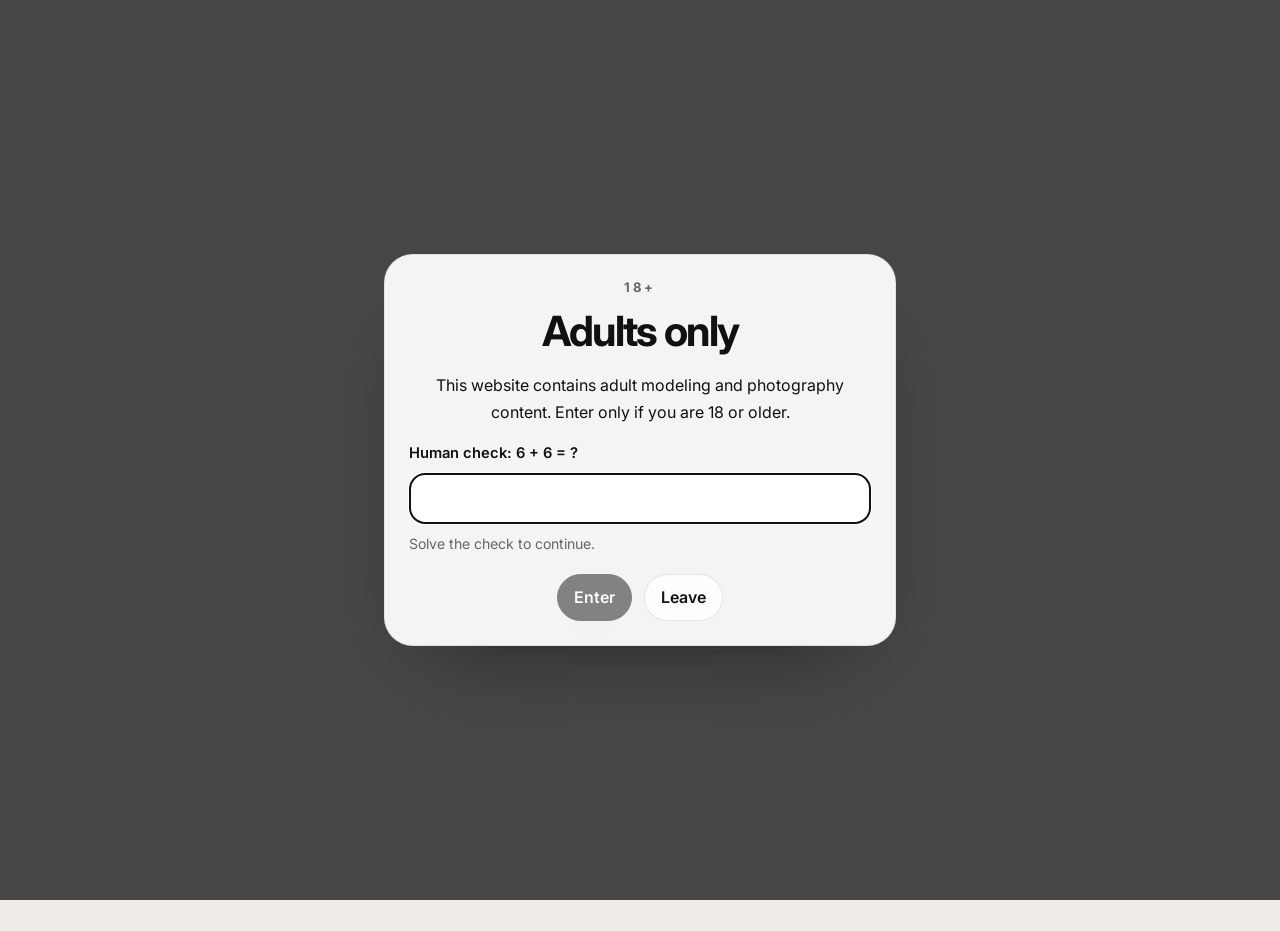
==== commit c3bc2829: "ko" ====
--- a/index.html
+++ b/index.html
@@ -4,9 +4,8 @@
     <meta charset="UTF-8">
     <meta name="viewport" content="width=device-width, initial-scale=1.0">
     <link rel="icon" type="image/png" href="/logo.png">
-    <title>Malkokote | Best 18+ Modeling & Photography Website Bulgaria</title>
-    <meta name="description" content="Malkokote is a premier 18+ modeling, photography, and influencer platform in Bulgaria. Featuring elite models, famous personalities, and exclusive portfolio work. High-intent Bulgarian search for котета, малки котета, малко коте, младо коте, работа, модел, снимки, инфлуенсъри.">
-    <meta name="keywords" content="Malkokote, 18+, kitty, job, model, influencer, famous, little kitty, small kitty, young kitty, best 18+ website Bulgaria, adult modeling Bulgaria, glamour photography Bulgaria, portfolio photography Bulgaria, photography jobs Bulgaria, фотосесия, фотография, модел, снимки, работа, котета, малки котета, малко коте, младо коте, инфлуенсър, известни, България, София">
+    <title>Malkokote | 18+ Modeling & Photography Gallery Bulgaria</title>
+    <meta name="description" content="Malkokote is an 18+ modeling and photography gallery in Bulgaria with public editorial imagery, private member access, and a direct contact process for collaborations or removal requests.">
     <meta name="robots" content="index, follow, max-image-preview:large">
     <meta name="theme-color" content="#111111">
     <meta name="geo.region" content="BG">
@@ -16,16 +15,16 @@
     <link rel="alternate" hreflang="bg-BG" href="https://www.malkokote.com/">
     <link rel="alternate" hreflang="en-BG" href="https://www.malkokote.com/">
     <link rel="alternate" hreflang="x-default" href="https://www.malkokote.com/">
-    <meta property="og:title" content="Malkokote | Best 18+ Modeling & Photography Website Bulgaria">
-    <meta property="og:description" content="18+ modeling and photography website in Bulgaria with public editorial imagery, premium member content, and search intent around котета and малки котета.">
+    <meta property="og:title" content="Malkokote | 18+ Modeling & Photography Gallery Bulgaria">
+    <meta property="og:description" content="18+ modeling and photography gallery in Bulgaria with public editorial imagery and private member access.">
     <meta property="og:type" content="website">
     <meta property="og:url" content="https://www.malkokote.com/">
     <meta property="og:site_name" content="Malkokote">
     <meta property="og:locale" content="bg_BG">
     <meta property="og:locale:alternate" content="en_US">
     <meta name="twitter:card" content="summary">
-    <meta name="twitter:title" content="Malkokote | Best 18+ Modeling & Photography Website Bulgaria">
-    <meta name="twitter:description" content="18+ modeling and photography website in Bulgaria with premium member content and public editorial imagery.">
+    <meta name="twitter:title" content="Malkokote | 18+ Modeling & Photography Gallery Bulgaria">
+    <meta name="twitter:description" content="18+ modeling and photography gallery in Bulgaria with public editorial imagery.">
     <link rel="preconnect" href="https://fonts.googleapis.com">
     <link rel="preconnect" href="https://fonts.gstatic.com" crossorigin>
     <link rel="preload" as="style" href="https://fonts.googleapis.com/css2?family=Inter:wght@400;500;600;700&display=swap">
@@ -55,14 +54,14 @@
                     "url": "https://www.malkokote.com/",
                     "name": "Malkokote",
                     "inLanguage": ["en", "bg"],
-                    "keywords": "best 18+ website Bulgaria, best modeling website Bulgaria, best photography website Bulgaria, котета, малки котета, работа, модел, снимки"
+                    "keywords": "18+ modeling Bulgaria, photography Bulgaria, model portfolio Bulgaria"
                 },
                 {
                     "@type": "ImageGallery",
                     "@id": "https://www.malkokote.com/#gallery",
                     "url": "https://www.malkokote.com/",
-                    "name": "Malkokote Best 18+ Modeling and Photography Website Bulgaria",
-                    "description": "18+ modeling and photography website in Bulgaria with editorial imagery, premium member content, and Bulgarian keyword intent for котета and малки котета.",
+                    "name": "Malkokote 18+ Modeling and Photography Gallery Bulgaria",
+                    "description": "18+ modeling and photography gallery in Bulgaria with editorial imagery and private member access.",
                     "isPartOf": {
                         "@id": "https://www.malkokote.com/#website"
                     },
@@ -80,16 +79,16 @@
         }
     </script>
 </head>
-<body class="age-gate-pending has-ambient-background">
+<body class="age-gate-pending has-ambient-background" data-page-id="index">
     <div class="ambient-background" aria-hidden="true">
         <div class="ambient-background-media" data-ambient-background></div>
         <div class="ambient-background-wash"></div>
     </div>
-    <div id="age-gate" class="age-gate" role="dialog" aria-modal="true" aria-labelledby="age-gate-title">
+    <div id="age-gate" class="age-gate" role="dialog" aria-modal="true" aria-labelledby="age-gate-title" aria-describedby="age-gate-copy">
         <div class="age-gate-card">
             <p class="age-gate-kicker">18+</p>
             <h1 id="age-gate-title" data-i18n="adultsOnly">Adults only</h1>
-            <p class="age-gate-copy" data-i18n="ageGateCopy">This website contains adult modeling and photography content. Enter only if you are 18 or older.</p>
+            <p id="age-gate-copy" class="age-gate-copy" data-i18n="ageGateCopy">This website contains adult modeling and photography content. Enter only if you are 18 or older.</p>
             <div class="age-gate-actions">
                 <button class="primary-button" type="button" data-age-enter data-i18n="enter">Enter</button>
                 <button class="ghost-button" type="button" data-age-leave data-i18n="leave">Leave</button>
@@ -167,8 +166,8 @@
         </section>
 
         <main class="public-gallery-shell">
-            <h1 class="sr-only">Malkokote best 18+ modeling and photography website in Bulgaria</h1>
-            <p class="sr-only">Editorial modeling, photography, premium member gallery access, and Bulgarian search terms котета, малки котета, работа, модел, снимки.</p>
+            <h1 class="sr-only">Malkokote 18+ modeling and photography gallery in Bulgaria</h1>
+            <p class="sr-only">Editorial modeling, photography, private member gallery access, collaboration contact, and content removal requests.</p>
             <p id="public-gallery-status" class="gallery-status" hidden></p>
             <div id="public-gallery-grid" class="public-gallery-grid" aria-live="polite"></div>
             <div id="public-gallery-sentinel" class="public-gallery-sentinel" aria-hidden="true"></div>
@@ -212,14 +211,11 @@
         </div>
     </div>
 
+    <script src="/language.js" defer></script>
     <script src="/age-gate.js" defer></script>
     <script src="/ambient-background.js" defer></script>
-    <script src="/language.js" defer></script>
     <script src="/config/site-config.js" defer></script>
     <script src="/auth/auth.js" defer></script>
     <script src="/script.js" defer></script>
 </body>
 </html>
-ript src="/script.js" defer></script>
-</body>
-</html>
--- a/style.css
+++ b/style.css
@@ -197,6 +197,20 @@
 .primary-button:hover,
 .secondary-button:hover {
     transform: translateY(-1px);
+}
+
+.ghost-button:focus-visible,
+.primary-button:focus-visible,
+.secondary-button:focus-visible,
+.language-pill:focus-visible,
+.language-item:focus-visible,
+.public-trigger:focus-visible,
+.modal-close:focus-visible,
+.public-viewer-close:focus-visible,
+.public-viewer-nav:focus-visible,
+.scroll-to-top:focus-visible {
+    outline: 3px solid rgba(243, 156, 18, 0.72);
+    outline-offset: 3px;
 }
 
 /* Theme Toggle Icon */
@@ -970,6 +984,26 @@
     }
 }
 
+@media (prefers-reduced-motion: reduce) {
+    *,
+    *::before,
+    *::after {
+        animation-duration: 0.01ms !important;
+        animation-iteration-count: 1 !important;
+        scroll-behavior: auto !important;
+        transition-duration: 0.01ms !important;
+    }
+
+    .public-carousel-track {
+        animation: none !important;
+        transform: none !important;
+    }
+
+    .theme-pulse-circle {
+        display: none;
+    }
+}
+
 .gallery-status {
     margin: 0;
     padding: 0.35rem 0 0.85rem;
@@ -1006,6 +1040,13 @@
     box-shadow: none;
     break-inside: avoid;
     --card-min-height: 0;
+    contain: layout style;
+    animation: card-fade-in 0.4s ease-out forwards;
+}
+
+@keyframes card-fade-in {
+    from { opacity: 0; transform: translateY(8px); }
+    to { opacity: 1; transform: translateY(0); }
 }
 
 .public-card-square {
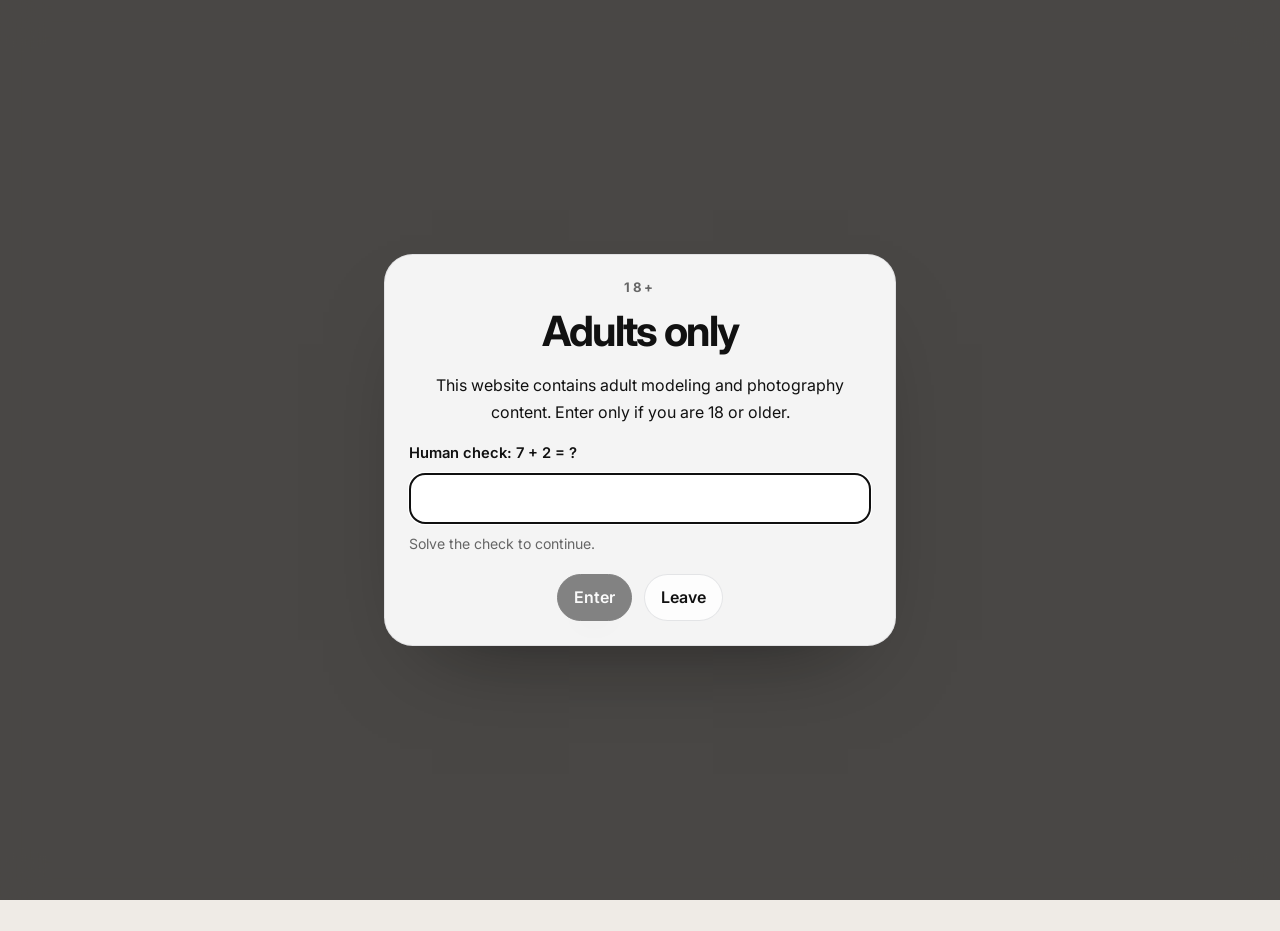
==== commit 3a0bfb1f: "ko" ====
--- a/index.html
+++ b/index.html
@@ -4,8 +4,9 @@
     <meta charset="UTF-8">
     <meta name="viewport" content="width=device-width, initial-scale=1.0">
     <link rel="icon" type="image/png" href="/logo.png">
-    <title>Malkokote | 18+ Modeling & Photography Gallery Bulgaria</title>
-    <meta name="description" content="Malkokote is an 18+ modeling and photography gallery in Bulgaria with public editorial imagery, private member access, and a direct contact process for collaborations or removal requests.">
+    <title>Malkokote | 18+ Legal Teen Modeling & Photography Gallery Bulgaria</title>
+    <meta name="description" content="Malkokote is a premier 18+ legal teen modeling and photography gallery in Bulgaria. Explore public editorial imagery, private member access, and professional photography collaborations.">
+    <meta name="keywords" content="18+ modeling Bulgaria, legal teen photography, amateur 18+ gallery, Bulgarian models, editorial photography, private member gallery">
     <meta name="robots" content="index, follow, max-image-preview:large">
     <meta name="theme-color" content="#111111">
     <meta name="geo.region" content="BG">
@@ -54,14 +55,14 @@
                     "url": "https://www.malkokote.com/",
                     "name": "Malkokote",
                     "inLanguage": ["en", "bg"],
-                    "keywords": "18+ modeling Bulgaria, photography Bulgaria, model portfolio Bulgaria"
+                    "keywords": "18+ modeling Bulgaria, legal teen photography, amateur 18+ gallery, Bulgarian models, editorial photography, private member gallery"
                 },
                 {
                     "@type": "ImageGallery",
                     "@id": "https://www.malkokote.com/#gallery",
                     "url": "https://www.malkokote.com/",
-                    "name": "Malkokote 18+ Modeling and Photography Gallery Bulgaria",
-                    "description": "18+ modeling and photography gallery in Bulgaria with editorial imagery and private member access.",
+                    "name": "Malkokote 18+ Legal Teen Modeling and Photography Gallery Bulgaria",
+                    "description": "18+ legal teen modeling and photography gallery in Bulgaria with editorial imagery and private member access.",
                     "isPartOf": {
                         "@id": "https://www.malkokote.com/#website"
                     },
@@ -99,7 +100,7 @@
     <div class="site-frame">
         <header class="site-header">
             <a class="site-mark" href="/">
-                <img src="/logo.png" alt="" class="site-logo">
+                <img src="/logo.png" alt="Malkokote 18+ Legal Teen Modeling" class="site-logo">
                 <span data-i18n-en="Malkokote" data-i18n-bg="Malkokote" data-i18n-ru="Malkokote">Malkokote</span>
             </a>
             <div class="site-header-group">
@@ -166,8 +167,8 @@
         </section>
 
         <main class="public-gallery-shell">
-            <h1 class="sr-only">Malkokote 18+ modeling and photography gallery in Bulgaria</h1>
-            <p class="sr-only">Editorial modeling, photography, private member gallery access, collaboration contact, and content removal requests.</p>
+            <h1 class="sr-only">Malkokote: 18+ Legal Teen Modeling & Photography Gallery in Bulgaria</h1>
+            <p class="sr-only">Explore professional editorial modeling and 18+ photography. We offer a curated legal teen gallery, private member access, and collaborations with Bulgarian models. Contact us for photography sessions, advertising, or content removal.</p>
             <p id="public-gallery-status" class="gallery-status" hidden></p>
             <div id="public-gallery-grid" class="public-gallery-grid" aria-live="polite"></div>
             <div id="public-gallery-sentinel" class="public-gallery-sentinel" aria-hidden="true"></div>
--- a/style.css
+++ b/style.css
@@ -339,7 +339,7 @@
 
 @media (max-width: 720px) {
     .theme-thinking-bubble {
-        display: none !important;
+        display: none;
     }
 }
 
@@ -348,12 +348,79 @@
     transform: translateY(0) scale(1);
 }
 
+[data-gallery-theme-toggle].theme-invite-visible .theme-pulse-circle {
+    opacity: 0.62;
+    animation-duration: 1.25s;
+}
+
 body[data-gallery-theme="night"] .theme-thinking-bubble {
     background: rgba(241, 196, 15, 0.9);
     color: #10141c;
 }
 
 /* Thinking Bubble Styles End */
+
+.theme-open-hint {
+    position: fixed;
+    top: var(--theme-invite-top, 5rem);
+    left: var(--theme-invite-left, 50vw);
+    z-index: 2500;
+    width: max-content;
+    max-width: min(19rem, calc(100vw - 1.5rem));
+    padding: 0.72rem 0.95rem;
+    border-radius: 1rem;
+    background: rgba(17, 24, 39, 0.92);
+    color: #ffffff;
+    box-shadow: 0 16px 32px -16px rgba(0, 0, 0, 0.46);
+    font-size: 0.82rem;
+    font-weight: 800;
+    line-height: 1.3;
+    letter-spacing: 0;
+    text-align: center;
+    pointer-events: none;
+    opacity: 0;
+    transform: translate(-50%, -8px) scale(0.94);
+    transform-origin: top center;
+    transition:
+        opacity 0.28s ease,
+        transform 0.28s cubic-bezier(0.175, 0.885, 0.32, 1.275);
+}
+
+.theme-open-hint::before,
+.theme-open-hint::after {
+    content: '';
+    position: absolute;
+    background: inherit;
+    border-radius: 50%;
+}
+
+.theme-open-hint::before {
+    width: 10px;
+    height: 10px;
+    top: -10px;
+    left: calc(var(--theme-invite-arrow-left, 50%) - 5px);
+}
+
+.theme-open-hint::after {
+    width: 6px;
+    height: 6px;
+    top: -19px;
+    left: calc(var(--theme-invite-arrow-left, 50%) + 8px);
+}
+
+body.theme-invite-active .theme-open-hint {
+    opacity: 1;
+    transform: translate(-50%, 0) scale(1);
+}
+
+@media (max-width: 720px) {
+    .theme-open-hint {
+        max-width: calc(100vw - 1.5rem);
+        padding: 0.68rem 0.82rem;
+        font-size: 0.78rem;
+        text-align: left;
+    }
+}
 
 .thinking-text-day,
 .thinking-text-night {
@@ -1497,6 +1564,7 @@
     }
 
     [data-gallery-theme-toggle] {
+        order: -1;
         width: 2.3rem;
         height: 2.3rem;
         padding: 0 !important;
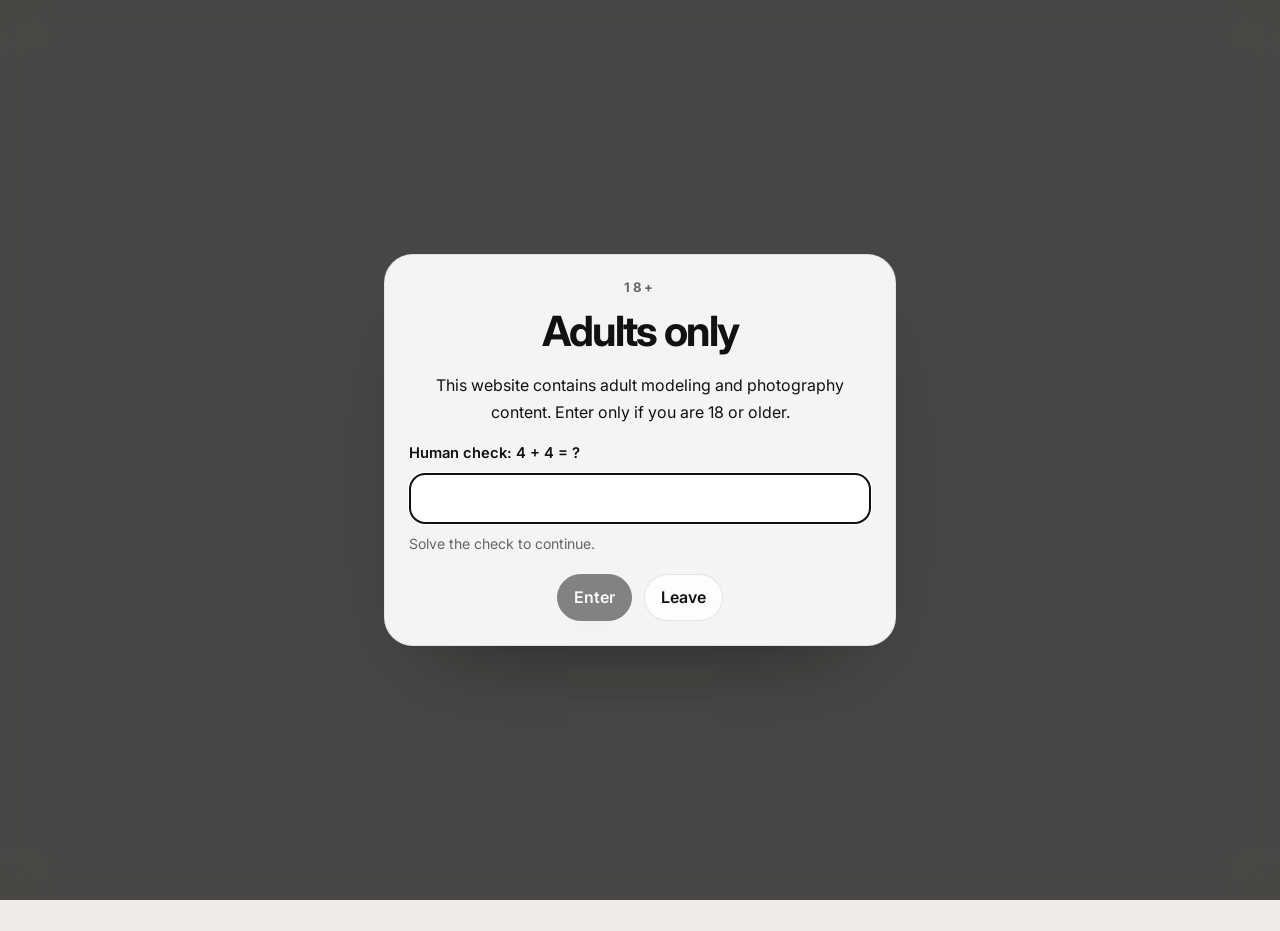
==== commit d0e30ec9: "ko" ====
--- a/index.html
+++ b/index.html
@@ -4,28 +4,24 @@
     <meta charset="UTF-8">
     <meta name="viewport" content="width=device-width, initial-scale=1.0">
     <link rel="icon" type="image/png" href="/logo.png">
-    <title>Malkokote | 18+ Legal Teen Modeling & Photography Gallery Bulgaria</title>
-    <meta name="description" content="Malkokote is a premier 18+ legal teen modeling and photography gallery in Bulgaria. Explore public editorial imagery, private member access, and professional photography collaborations.">
-    <meta name="keywords" content="18+ modeling Bulgaria, legal teen photography, amateur 18+ gallery, Bulgarian models, editorial photography, private member gallery">
+    <title>Malkokote | 18+ Adult Modeling & Photography Gallery Bulgaria</title>
+    <meta name="description" content="Malkokote is an 18+ adult modeling and photography gallery in Bulgaria, featuring editorial and glamour imagery, private member access, and professional photography collaborations.">
     <meta name="robots" content="index, follow, max-image-preview:large">
     <meta name="theme-color" content="#111111">
     <meta name="geo.region" content="BG">
     <meta name="geo.placename" content="Bulgaria">
     <meta name="language" content="English, Bulgarian">
     <link rel="canonical" href="https://www.malkokote.com/">
-    <link rel="alternate" hreflang="bg-BG" href="https://www.malkokote.com/">
-    <link rel="alternate" hreflang="en-BG" href="https://www.malkokote.com/">
-    <link rel="alternate" hreflang="x-default" href="https://www.malkokote.com/">
-    <meta property="og:title" content="Malkokote | 18+ Modeling & Photography Gallery Bulgaria">
-    <meta property="og:description" content="18+ modeling and photography gallery in Bulgaria with public editorial imagery and private member access.">
+    <meta property="og:title" content="Malkokote | 18+ Adult Modeling & Photography Gallery Bulgaria">
+    <meta property="og:description" content="18+ adult modeling and photography gallery in Bulgaria with editorial imagery and private member access.">
     <meta property="og:type" content="website">
     <meta property="og:url" content="https://www.malkokote.com/">
     <meta property="og:site_name" content="Malkokote">
     <meta property="og:locale" content="bg_BG">
     <meta property="og:locale:alternate" content="en_US">
     <meta name="twitter:card" content="summary">
-    <meta name="twitter:title" content="Malkokote | 18+ Modeling & Photography Gallery Bulgaria">
-    <meta name="twitter:description" content="18+ modeling and photography gallery in Bulgaria with public editorial imagery.">
+    <meta name="twitter:title" content="Malkokote | 18+ Adult Modeling & Photography Gallery Bulgaria">
+    <meta name="twitter:description" content="18+ adult modeling and photography gallery in Bulgaria with editorial imagery.">
     <link rel="preconnect" href="https://fonts.googleapis.com">
     <link rel="preconnect" href="https://fonts.gstatic.com" crossorigin>
     <link rel="preload" as="style" href="https://fonts.googleapis.com/css2?family=Inter:wght@400;500;600;700&display=swap">
@@ -55,14 +51,14 @@
                     "url": "https://www.malkokote.com/",
                     "name": "Malkokote",
                     "inLanguage": ["en", "bg"],
-                    "keywords": "18+ modeling Bulgaria, legal teen photography, amateur 18+ gallery, Bulgarian models, editorial photography, private member gallery"
+                    "keywords": "18+ adult modeling Bulgaria, adult glamour photography, Bulgarian adult models, editorial photography, private member gallery, adult content gallery"
                 },
                 {
                     "@type": "ImageGallery",
                     "@id": "https://www.malkokote.com/#gallery",
                     "url": "https://www.malkokote.com/",
-                    "name": "Malkokote 18+ Legal Teen Modeling and Photography Gallery Bulgaria",
-                    "description": "18+ legal teen modeling and photography gallery in Bulgaria with editorial imagery and private member access.",
+                    "name": "Malkokote 18+ Adult Modeling and Photography Gallery Bulgaria",
+                    "description": "18+ adult modeling and photography gallery in Bulgaria with editorial and glamour imagery and private member access.",
                     "isPartOf": {
                         "@id": "https://www.malkokote.com/#website"
                     },
@@ -100,7 +96,7 @@
     <div class="site-frame">
         <header class="site-header">
             <a class="site-mark" href="/">
-                <img src="/logo.png" alt="Malkokote 18+ Legal Teen Modeling" class="site-logo">
+                <img src="/logo.png" alt="Malkokote 18+ Adult Modeling" class="site-logo">
                 <span data-i18n-en="Malkokote" data-i18n-bg="Malkokote" data-i18n-ru="Malkokote">Malkokote</span>
             </a>
             <div class="site-header-group">
@@ -167,8 +163,8 @@
         </section>
 
         <main class="public-gallery-shell">
-            <h1 class="sr-only">Malkokote: 18+ Legal Teen Modeling & Photography Gallery in Bulgaria</h1>
-            <p class="sr-only">Explore professional editorial modeling and 18+ photography. We offer a curated legal teen gallery, private member access, and collaborations with Bulgarian models. Contact us for photography sessions, advertising, or content removal.</p>
+            <h1 class="sr-only">Malkokote: 18+ Adult Modeling & Photography Gallery in Bulgaria</h1>
+            <p class="sr-only">Malkokote is an 18+ adult modeling and photography gallery based in Bulgaria. Browse curated editorial and glamour imagery from adult models, unlock private member access for the full collection, and collaborate with us on professional photography sessions. For booking, advertising, or content removal requests, please get in touch through our contact page.</p>
             <p id="public-gallery-status" class="gallery-status" hidden></p>
             <div id="public-gallery-grid" class="public-gallery-grid" aria-live="polite"></div>
             <div id="public-gallery-sentinel" class="public-gallery-sentinel" aria-hidden="true"></div>
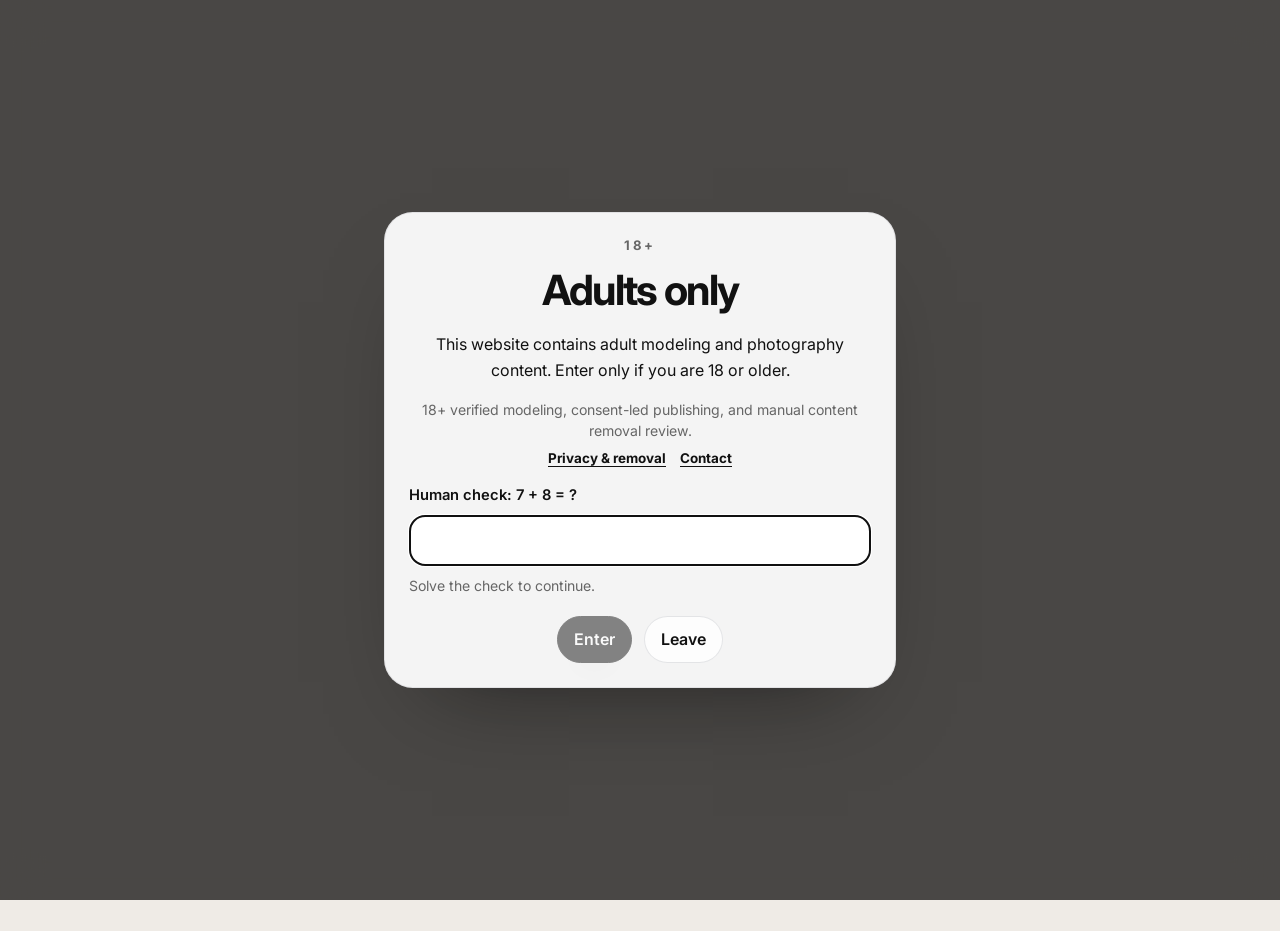
==== commit f3062599: "ko" ====
--- a/index.html
+++ b/index.html
@@ -127,8 +127,8 @@
                     <a class="ghost-button button-link" href="/buy.html" data-i18n="buy">Buy</a>
                     <button class="ghost-button" type="button" data-gallery-theme-toggle aria-label="Toggle color theme">
                         <div class="theme-thinking-bubble">
-                            <span class="thinking-text thinking-text-day" data-i18n="dayThinking">Look what she does at night</span>
-                            <span class="thinking-text thinking-text-night" data-i18n="nightThinking">She's not that type of girl</span>
+                            <span class="thinking-text thinking-text-day" data-i18n="dayThinking">Open night gallery</span>
+                            <span class="thinking-text thinking-text-night" data-i18n="nightThinking">Return to day gallery</span>
                         </div>
                         <div class="theme-pulse-circle"></div>
                         <span class="theme-icon-shell">
--- a/style.css
+++ b/style.css
@@ -919,6 +919,34 @@
     color: var(--muted);
 }
 
+.age-gate-trust {
+    margin-top: 0.95rem;
+    display: grid;
+    gap: 0.55rem;
+}
+
+.age-gate-trust-note {
+    margin: 0;
+    color: var(--muted);
+    font-size: 0.88rem;
+    line-height: 1.5;
+}
+
+.age-gate-trust-links {
+    display: flex;
+    justify-content: center;
+    flex-wrap: wrap;
+    gap: 0.55rem 0.9rem;
+    font-size: 0.84rem;
+    font-weight: 700;
+}
+
+.age-gate-trust-links a {
+    color: var(--text);
+    text-decoration: none;
+    border-bottom: 1px solid currentColor;
+}
+
 .age-gate-human-check {
     display: grid;
     gap: 0.7rem;
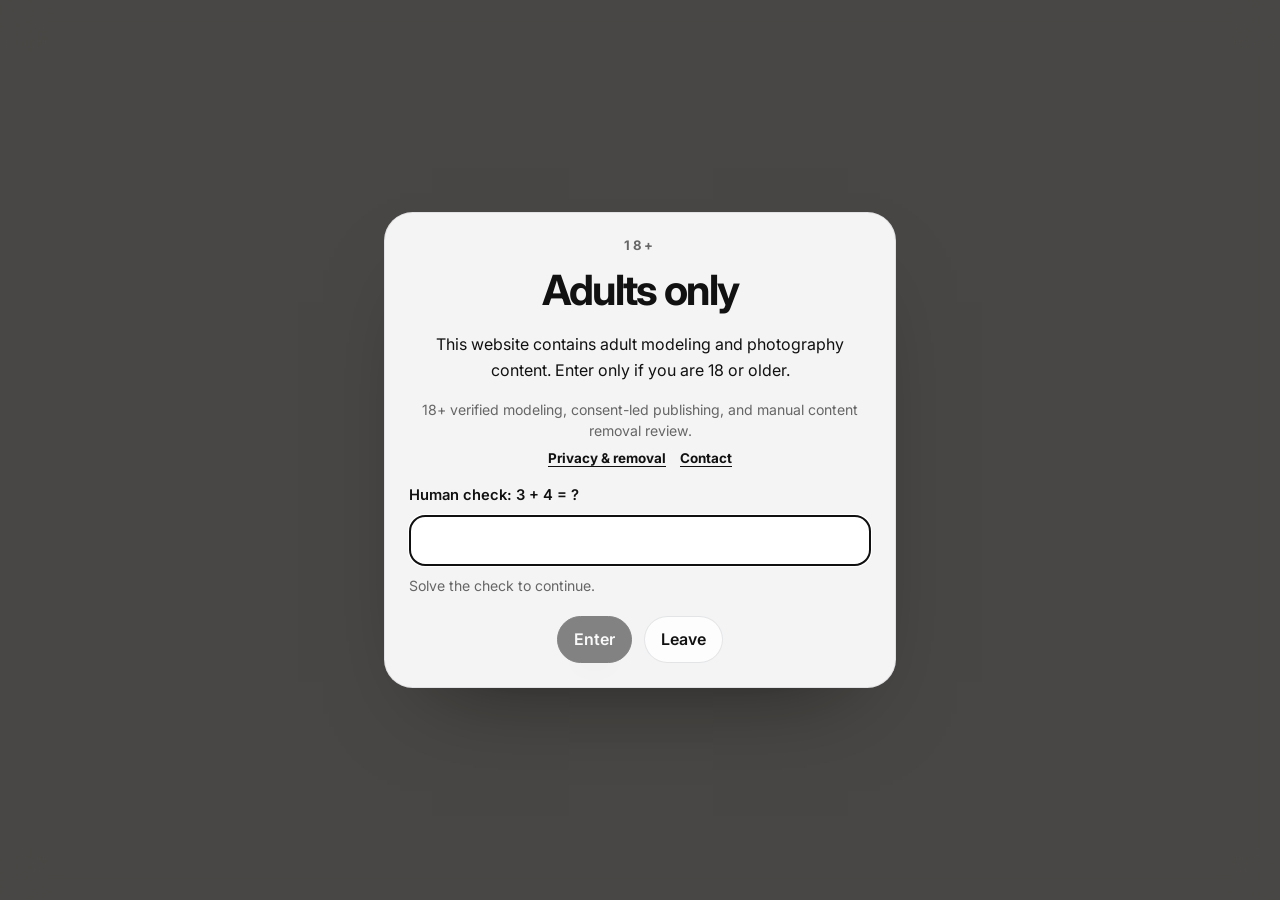
==== commit e51bd616: "ko" ====
--- a/index.html
+++ b/index.html
@@ -156,6 +156,32 @@
             </div>
         </header>
 
+        <section class="gallery-intro" aria-labelledby="gallery-intro-title">
+            <div class="gallery-intro-copy">
+                <h1 id="gallery-intro-title">Malkokote</h1>
+                <p>Verified 18+ modeling gallery with curated public previews, private member access, and manual removal review.</p>
+            </div>
+            <div class="gallery-intro-actions" aria-label="Gallery actions">
+                <a class="primary-button button-link" href="/contact.html">Request access</a>
+                <a class="secondary-button button-link" href="/contact.html">Model collaboration</a>
+                <a class="ghost-button button-link" href="/privacy.html">Privacy & removal</a>
+            </div>
+            <dl class="gallery-intro-proof" aria-label="Gallery notes">
+                <div>
+                    <dt id="gallery-proof-count">Curated</dt>
+                    <dd>public previews</dd>
+                </div>
+                <div>
+                    <dt>Manual</dt>
+                    <dd>access review</dd>
+                </div>
+                <div>
+                    <dt>18+</dt>
+                    <dd>only</dd>
+                </div>
+            </dl>
+        </section>
+
         <section id="public-carousel" class="public-carousel" hidden aria-label="Featured gallery preview">
             <div class="public-carousel-viewport">
                 <div id="public-carousel-track" class="public-carousel-track"></div>
@@ -163,8 +189,21 @@
         </section>
 
         <main class="public-gallery-shell">
-            <h1 class="sr-only">Malkokote: 18+ Adult Modeling & Photography Gallery in Bulgaria</h1>
+            <h2 class="sr-only">Malkokote: 18+ Adult Modeling & Photography Gallery in Bulgaria</h2>
             <p class="sr-only">Malkokote is an 18+ adult modeling and photography gallery based in Bulgaria. Browse curated editorial and glamour imagery from adult models, unlock private member access for the full collection, and collaborate with us on professional photography sessions. For booking, advertising, or content removal requests, please get in touch through our contact page.</p>
+            <div class="gallery-toolbar" aria-label="Browse gallery">
+                <div class="gallery-toolbar-copy">
+                    <p class="gallery-toolbar-title">Browse the public preview</p>
+                    <p id="gallery-toolbar-summary">New media appears here as it is curated.</p>
+                </div>
+                <div class="gallery-filter-rail" role="list" aria-label="Gallery filters">
+                    <button class="gallery-filter is-active" type="button" data-gallery-filter="all" aria-pressed="true">All</button>
+                    <button class="gallery-filter" type="button" data-gallery-filter="picture" aria-pressed="false">Photos</button>
+                    <button class="gallery-filter" type="button" data-gallery-filter="gif" aria-pressed="false">GIFs</button>
+                    <button class="gallery-filter" type="button" data-gallery-filter="movie" aria-pressed="false">Videos</button>
+                    <button class="gallery-filter" type="button" data-gallery-filter="favorites" aria-pressed="false">Favorites</button>
+                </div>
+            </div>
             <p id="public-gallery-status" class="gallery-status" hidden></p>
             <div id="public-gallery-grid" class="public-gallery-grid" aria-live="polite"></div>
             <div id="public-gallery-sentinel" class="public-gallery-sentinel" aria-hidden="true"></div>
@@ -179,6 +218,12 @@
                     data-idle-tr="Daha fazla yükle" data-loading-tr="Devam ediyor...">Load more</button>
             </div>
         </main>
+        <footer class="site-footer">
+            <a href="/contact.html">Contact</a>
+            <a href="/contact.html">Model applications</a>
+            <a href="/buy.html">Member access</a>
+            <a href="/privacy.html">Privacy & removal</a>
+        </footer>
     </div>
 
     <div id="login-modal" class="modal-shell" role="dialog" aria-modal="true" aria-hidden="true" aria-labelledby="login-modal-title">
--- a/style.css
+++ b/style.css
@@ -40,6 +40,11 @@
 body.age-gate-pending .site-frame,
 body.age-gate-pending .modal-shell {
     visibility: hidden;
+}
+
+body.age-gate-pending .site-frame,
+body.age-gate-pending .modal-shell {
+    display: none;
 }
 
 a {
@@ -1001,6 +1006,90 @@
     transform: none;
 }
 
+.gallery-intro {
+    display: grid;
+    grid-template-columns: minmax(0, 1.2fr) auto;
+    align-items: end;
+    gap: 1.2rem;
+    margin: 0.1rem 0 0.9rem;
+    padding: clamp(1rem, 2vw, 1.35rem);
+    border: 1px solid rgba(17, 24, 39, 0.08);
+    border-radius: 8px;
+    background: rgba(255, 255, 255, 0.58);
+    backdrop-filter: blur(26px) saturate(1.25);
+    box-shadow: 0 24px 50px -42px rgba(17, 24, 39, 0.42);
+}
+
+body[data-gallery-theme="night"] .gallery-intro {
+    border-color: rgba(255, 255, 255, 0.12);
+    background: rgba(16, 20, 29, 0.48);
+    box-shadow: 0 28px 56px -44px rgba(0, 0, 0, 0.72);
+}
+
+.gallery-intro-copy h1 {
+    margin: 0;
+    font-size: clamp(2.6rem, 7vw, 6.6rem);
+    line-height: 0.9;
+    letter-spacing: 0;
+}
+
+.gallery-intro-copy p {
+    max-width: 42rem;
+    margin: 0.8rem 0 0;
+    color: var(--muted);
+    font-size: clamp(1rem, 1.6vw, 1.35rem);
+    line-height: 1.45;
+}
+
+.gallery-intro-actions {
+    display: flex;
+    align-items: center;
+    justify-content: flex-end;
+    flex-wrap: wrap;
+    gap: 0.55rem;
+}
+
+.gallery-intro-proof {
+    grid-column: 1 / -1;
+    display: grid;
+    grid-template-columns: repeat(3, minmax(0, 1fr));
+    gap: 1px;
+    margin: 0;
+    overflow: hidden;
+    border: 1px solid rgba(17, 24, 39, 0.08);
+    border-radius: 8px;
+    background: rgba(17, 24, 39, 0.08);
+}
+
+body[data-gallery-theme="night"] .gallery-intro-proof {
+    border-color: rgba(255, 255, 255, 0.1);
+    background: rgba(255, 255, 255, 0.1);
+}
+
+.gallery-intro-proof div {
+    padding: 0.85rem 0.95rem;
+    background: rgba(255, 255, 255, 0.58);
+}
+
+body[data-gallery-theme="night"] .gallery-intro-proof div {
+    background: rgba(18, 23, 32, 0.62);
+}
+
+.gallery-intro-proof dt {
+    margin: 0;
+    color: var(--text);
+    font-size: 0.9rem;
+    font-weight: 800;
+    letter-spacing: 0;
+}
+
+.gallery-intro-proof dd {
+    margin: 0.18rem 0 0;
+    color: var(--muted);
+    font-size: 0.78rem;
+    line-height: 1.35;
+}
+
 .public-gallery-shell {
     min-height: calc(100vh - 4rem);
 }
@@ -1104,6 +1193,90 @@
     padding: 0.35rem 0 0.85rem;
     color: var(--muted);
     font-size: 0.9rem;
+}
+
+.gallery-toolbar {
+    position: sticky;
+    top: 0;
+    z-index: 80;
+    display: flex;
+    align-items: center;
+    justify-content: space-between;
+    gap: 1rem;
+    margin: 0 0 0.75rem;
+    padding: 0.75rem 0;
+    border-top: 1px solid var(--line);
+    border-bottom: 1px solid var(--line);
+    background: color-mix(in srgb, var(--bg) 68%, transparent);
+    backdrop-filter: blur(18px) saturate(1.1);
+}
+
+.gallery-toolbar-copy {
+    min-width: 0;
+}
+
+.gallery-toolbar-title,
+.gallery-toolbar-copy p {
+    margin: 0;
+}
+
+.gallery-toolbar-title {
+    font-size: 0.9rem;
+    font-weight: 800;
+    letter-spacing: 0;
+}
+
+#gallery-toolbar-summary {
+    margin-top: 0.16rem;
+    color: var(--muted);
+    font-size: 0.78rem;
+    line-height: 1.35;
+}
+
+.gallery-filter-rail {
+    display: flex;
+    align-items: center;
+    gap: 0.4rem;
+    overflow-x: auto;
+    scrollbar-width: none;
+}
+
+.gallery-filter-rail::-webkit-scrollbar {
+    display: none;
+}
+
+.gallery-filter {
+    appearance: none;
+    flex: 0 0 auto;
+    border: 1px solid var(--line);
+    border-radius: 999px;
+    background: rgba(255, 255, 255, 0.64);
+    color: var(--text);
+    padding: 0.54rem 0.8rem;
+    font: inherit;
+    font-size: 0.8rem;
+    font-weight: 800;
+    cursor: pointer;
+    transition: background-color 0.18s ease, color 0.18s ease, border-color 0.18s ease, transform 0.18s ease;
+}
+
+.gallery-filter:hover {
+    transform: translateY(-1px);
+}
+
+.gallery-filter.is-active {
+    border-color: var(--text);
+    background: var(--text);
+    color: var(--bg);
+}
+
+body[data-gallery-theme="night"] .gallery-filter {
+    background: rgba(19, 24, 32, 0.74);
+}
+
+body[data-gallery-theme="night"] .gallery-filter.is-active {
+    background: var(--text);
+    color: var(--bg);
 }
 
 .public-gallery-actions {
@@ -1139,6 +1312,10 @@
     animation: card-fade-in 0.4s ease-out forwards;
 }
 
+.public-card.is-hidden-by-filter {
+    display: none;
+}
+
 @keyframes card-fade-in {
     from { opacity: 0; transform: translateY(8px); }
     to { opacity: 1; transform: translateY(0); }
@@ -1247,6 +1424,82 @@
     backdrop-filter: blur(15px);
 }
 
+.favorite-toggle {
+    position: absolute;
+    top: 0.7rem;
+    right: 0.7rem;
+    z-index: 12;
+    display: grid;
+    place-items: center;
+    width: 2.35rem;
+    height: 2.35rem;
+    border: 1px solid rgba(255, 255, 255, 0.36);
+    border-radius: 999px;
+    background: rgba(17, 24, 39, 0.46);
+    color: rgba(255, 255, 255, 0.92);
+    cursor: pointer;
+    backdrop-filter: blur(12px);
+    transition: transform 0.18s ease, background-color 0.18s ease, color 0.18s ease;
+}
+
+.favorite-toggle:hover {
+    transform: translateY(-1px) scale(1.04);
+    background: rgba(17, 24, 39, 0.68);
+}
+
+.favorite-toggle[aria-pressed="true"] {
+    background: rgba(243, 156, 18, 0.92);
+    color: #111111;
+}
+
+.favorite-toggle svg {
+    width: 1.05rem;
+    height: 1.05rem;
+    fill: currentColor;
+}
+
+.gallery-empty-state {
+    column-span: all;
+    display: grid;
+    place-items: center;
+    min-height: 18rem;
+    padding: 2rem;
+    border: 1px solid var(--line);
+    border-radius: 8px;
+    background: rgba(255, 255, 255, 0.46);
+    color: var(--muted);
+    text-align: center;
+}
+
+body[data-gallery-theme="night"] .gallery-empty-state {
+    background: rgba(16, 20, 29, 0.46);
+}
+
+.gallery-empty-state strong {
+    display: block;
+    margin-bottom: 0.35rem;
+    color: var(--text);
+}
+
+.site-footer {
+    display: flex;
+    justify-content: center;
+    flex-wrap: wrap;
+    gap: 0.65rem 1rem;
+    padding: 1rem 0 0.35rem;
+    color: var(--muted);
+    font-size: 0.82rem;
+    font-weight: 700;
+}
+
+.site-footer a {
+    text-decoration: none;
+}
+
+.site-footer a:hover {
+    color: var(--text);
+}
+
 .public-viewer[hidden] {
     display: none;
 }
@@ -1458,6 +1711,15 @@
 }
 
 @media (max-width: 900px) {
+    .gallery-intro {
+        grid-template-columns: 1fr;
+        align-items: start;
+    }
+
+    .gallery-intro-actions {
+        justify-content: flex-start;
+    }
+
     .public-gallery-grid {
         column-count: 3;
     }
@@ -1547,6 +1809,42 @@
 
     .site-actions::-webkit-scrollbar {
         display: none;
+    }
+
+    .gallery-intro {
+        margin-bottom: 0.7rem;
+        padding: 0.95rem;
+    }
+
+    .gallery-intro-copy h1 {
+        font-size: clamp(2.35rem, 15vw, 4rem);
+    }
+
+    .gallery-intro-copy p {
+        font-size: 0.98rem;
+    }
+
+    .gallery-intro-actions {
+        display: grid;
+        grid-template-columns: 1fr;
+        width: 100%;
+    }
+
+    .gallery-intro-proof {
+        grid-template-columns: 1fr;
+    }
+
+    .gallery-toolbar {
+        position: static;
+        display: grid;
+        gap: 0.6rem;
+        padding: 0.7rem 0;
+    }
+
+    .gallery-filter-rail {
+        padding-bottom: 0.05rem;
+        mask-image: linear-gradient(to right, black 88%, transparent 100%);
+        -webkit-mask-image: linear-gradient(to right, black 88%, transparent 100%);
     }
 
     .public-gallery-grid {
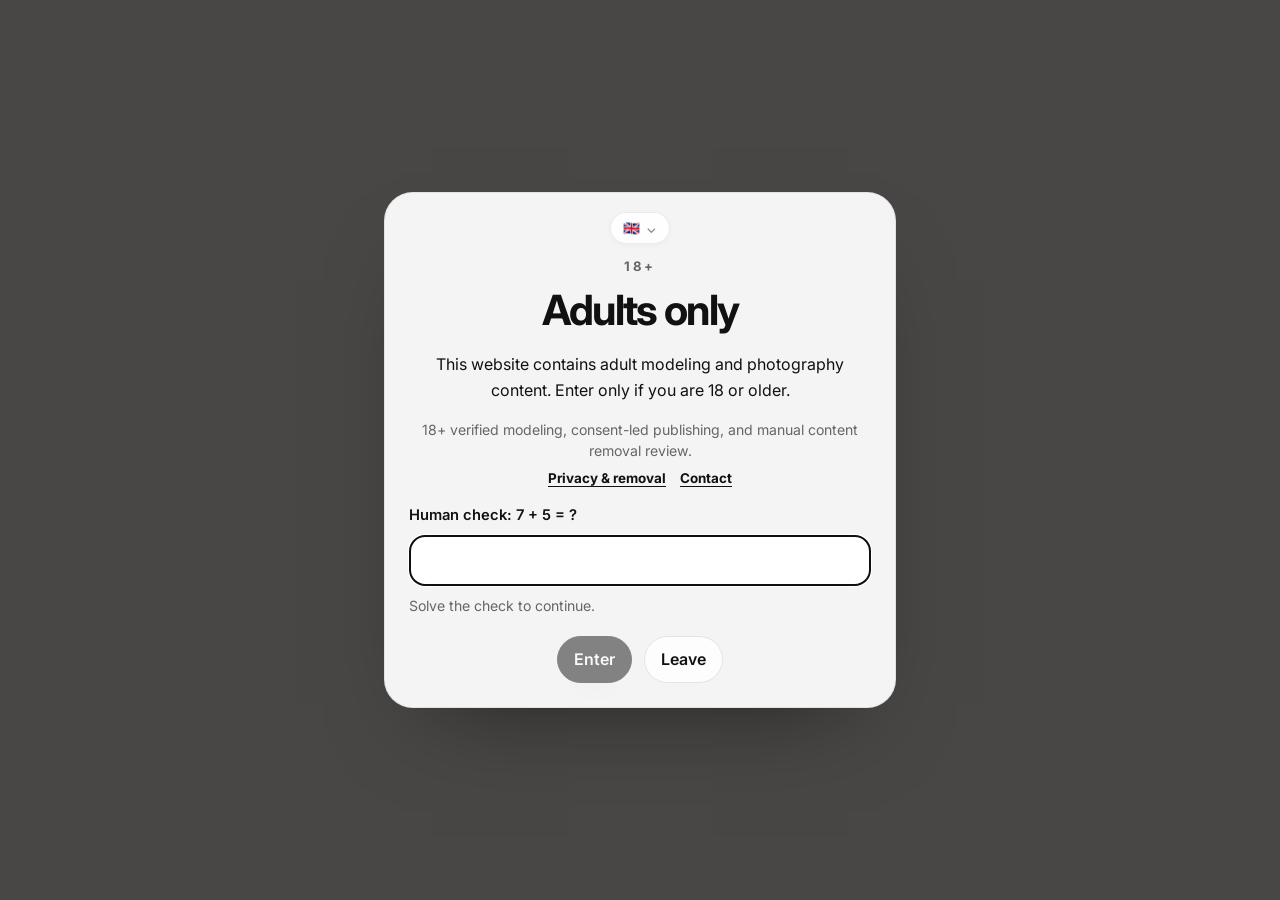
==== commit 6974615f: "ko" ====
--- a/index.html
+++ b/index.html
@@ -159,30 +159,16 @@
         <section class="gallery-intro" aria-labelledby="gallery-intro-title">
             <div class="gallery-intro-copy">
                 <h1 id="gallery-intro-title">Malkokote</h1>
-                <p>Verified 18+ modeling gallery with curated public previews, private member access, and manual removal review.</p>
-            </div>
-            <div class="gallery-intro-actions" aria-label="Gallery actions">
-                <a class="primary-button button-link" href="/contact.html">Request access</a>
-                <a class="secondary-button button-link" href="/contact.html">Model collaboration</a>
-                <a class="ghost-button button-link" href="/privacy.html">Privacy & removal</a>
-            </div>
-            <dl class="gallery-intro-proof" aria-label="Gallery notes">
-                <div>
-                    <dt id="gallery-proof-count">Curated</dt>
-                    <dd>public previews</dd>
-                </div>
-                <div>
-                    <dt>Manual</dt>
-                    <dd>access review</dd>
-                </div>
-                <div>
-                    <dt>18+</dt>
-                    <dd>only</dd>
-                </div>
-            </dl>
+                <p data-i18n="galleryIntroCopy">Adult modeling gallery with curated previews, private member access, and clear privacy/removal support.</p>
+            </div>
+            <div class="gallery-intro-actions" aria-label="Gallery actions" data-i18n="galleryActions" data-i18n-attr="aria-label" data-i18n-attr-only>
+                <a class="primary-button button-link" href="/contact.html" data-i18n="requestAccess">Request access</a>
+                <a class="secondary-button button-link" href="/contact.html" data-i18n="modelCollaboration">Model collaboration</a>
+                <a class="ghost-button button-link" href="/privacy.html" data-i18n="privacyAndRemoval">Privacy & removal</a>
+            </div>
         </section>
 
-        <section id="public-carousel" class="public-carousel" hidden aria-label="Featured gallery preview">
+        <section id="public-carousel" class="public-carousel" hidden aria-label="Featured gallery preview" data-i18n="featuredGalleryPreview" data-i18n-attr="aria-label" data-i18n-attr-only>
             <div class="public-carousel-viewport">
                 <div id="public-carousel-track" class="public-carousel-track"></div>
             </div>
@@ -191,17 +177,14 @@
         <main class="public-gallery-shell">
             <h2 class="sr-only">Malkokote: 18+ Adult Modeling & Photography Gallery in Bulgaria</h2>
             <p class="sr-only">Malkokote is an 18+ adult modeling and photography gallery based in Bulgaria. Browse curated editorial and glamour imagery from adult models, unlock private member access for the full collection, and collaborate with us on professional photography sessions. For booking, advertising, or content removal requests, please get in touch through our contact page.</p>
-            <div class="gallery-toolbar" aria-label="Browse gallery">
+            <div class="gallery-toolbar" aria-label="Browse gallery" data-i18n="browseGallery" data-i18n-attr="aria-label" data-i18n-attr-only>
                 <div class="gallery-toolbar-copy">
-                    <p class="gallery-toolbar-title">Browse the public preview</p>
-                    <p id="gallery-toolbar-summary">New media appears here as it is curated.</p>
-                </div>
-                <div class="gallery-filter-rail" role="list" aria-label="Gallery filters">
-                    <button class="gallery-filter is-active" type="button" data-gallery-filter="all" aria-pressed="true">All</button>
-                    <button class="gallery-filter" type="button" data-gallery-filter="picture" aria-pressed="false">Photos</button>
-                    <button class="gallery-filter" type="button" data-gallery-filter="gif" aria-pressed="false">GIFs</button>
-                    <button class="gallery-filter" type="button" data-gallery-filter="movie" aria-pressed="false">Videos</button>
-                    <button class="gallery-filter" type="button" data-gallery-filter="favorites" aria-pressed="false">Favorites</button>
+                    <p class="gallery-toolbar-title" data-i18n="galleryToolbarTitle">Browse the gallery preview</p>
+                    <p id="gallery-toolbar-summary" data-i18n="galleryToolbarSummaryNew">New media appears here as it is curated.</p>
+                </div>
+                <div class="gallery-filter-rail" role="list" aria-label="Gallery filters" data-i18n="galleryFilters" data-i18n-attr="aria-label" data-i18n-attr-only>
+                    <button class="gallery-filter is-active" type="button" data-gallery-filter="all" data-i18n="galleryFilterAll" aria-pressed="true">All</button>
+                    <button class="gallery-filter" type="button" data-gallery-filter="favorites" data-i18n="galleryFilterFavorites" aria-pressed="false">Favorites</button>
                 </div>
             </div>
             <p id="public-gallery-status" class="gallery-status" hidden></p>
@@ -219,10 +202,10 @@
             </div>
         </main>
         <footer class="site-footer">
-            <a href="/contact.html">Contact</a>
-            <a href="/contact.html">Model applications</a>
-            <a href="/buy.html">Member access</a>
-            <a href="/privacy.html">Privacy & removal</a>
+            <a href="/contact.html" data-i18n="contact">Contact</a>
+            <a href="/contact.html" data-i18n="modelApplications">Model applications</a>
+            <a href="/buy.html" data-i18n="memberAccess">Member access</a>
+            <a href="/privacy.html" data-i18n="privacyAndRemoval">Privacy & removal</a>
         </footer>
     </div>
 
--- a/style.css
+++ b/style.css
@@ -908,6 +908,28 @@
     color: var(--muted);
 }
 
+.age-gate-language {
+    justify-content: center;
+    margin: -0.35rem 0 0.85rem;
+}
+
+.age-gate-language .language-pill {
+    margin: 0 auto;
+}
+
+.age-gate-language .language-menu {
+    right: auto;
+    left: 50%;
+    max-height: min(18rem, calc(100vh - 10rem));
+    overflow: auto;
+    transform: translate(-50%, 8px) scale(0.96);
+    transform-origin: top center;
+}
+
+.age-gate-language .language-menu.is-active {
+    transform: translate(-50%, 0) scale(1);
+}
+
 .age-gate-card h1 {
     margin: 0;
     font-size: clamp(1.9rem, 5vw, 2.6rem);
@@ -1047,47 +1069,6 @@
     justify-content: flex-end;
     flex-wrap: wrap;
     gap: 0.55rem;
-}
-
-.gallery-intro-proof {
-    grid-column: 1 / -1;
-    display: grid;
-    grid-template-columns: repeat(3, minmax(0, 1fr));
-    gap: 1px;
-    margin: 0;
-    overflow: hidden;
-    border: 1px solid rgba(17, 24, 39, 0.08);
-    border-radius: 8px;
-    background: rgba(17, 24, 39, 0.08);
-}
-
-body[data-gallery-theme="night"] .gallery-intro-proof {
-    border-color: rgba(255, 255, 255, 0.1);
-    background: rgba(255, 255, 255, 0.1);
-}
-
-.gallery-intro-proof div {
-    padding: 0.85rem 0.95rem;
-    background: rgba(255, 255, 255, 0.58);
-}
-
-body[data-gallery-theme="night"] .gallery-intro-proof div {
-    background: rgba(18, 23, 32, 0.62);
-}
-
-.gallery-intro-proof dt {
-    margin: 0;
-    color: var(--text);
-    font-size: 0.9rem;
-    font-weight: 800;
-    letter-spacing: 0;
-}
-
-.gallery-intro-proof dd {
-    margin: 0.18rem 0 0;
-    color: var(--muted);
-    font-size: 0.78rem;
-    line-height: 1.35;
 }
 
 .public-gallery-shell {
@@ -1802,6 +1783,22 @@
         transform: translateY(0) scale(1);
     }
 
+    .age-gate-language .language-menu {
+        position: absolute;
+        top: calc(100% + 0.6rem);
+        bottom: auto;
+        left: 50%;
+        right: auto;
+        width: min(13rem, calc(100vw - 2rem));
+        max-height: min(18rem, calc(100vh - 13rem));
+        transform: translate(-50%, 8px) scale(0.96);
+        transform-origin: top center;
+    }
+
+    .age-gate-language .language-menu.is-active {
+        transform: translate(-50%, 0) scale(1);
+    }
+
     .language-item {
         padding: 0.8rem 1rem;
         font-size: 0.95rem;
@@ -1828,10 +1825,6 @@
         display: grid;
         grid-template-columns: 1fr;
         width: 100%;
-    }
-
-    .gallery-intro-proof {
-        grid-template-columns: 1fr;
     }
 
     .gallery-toolbar {
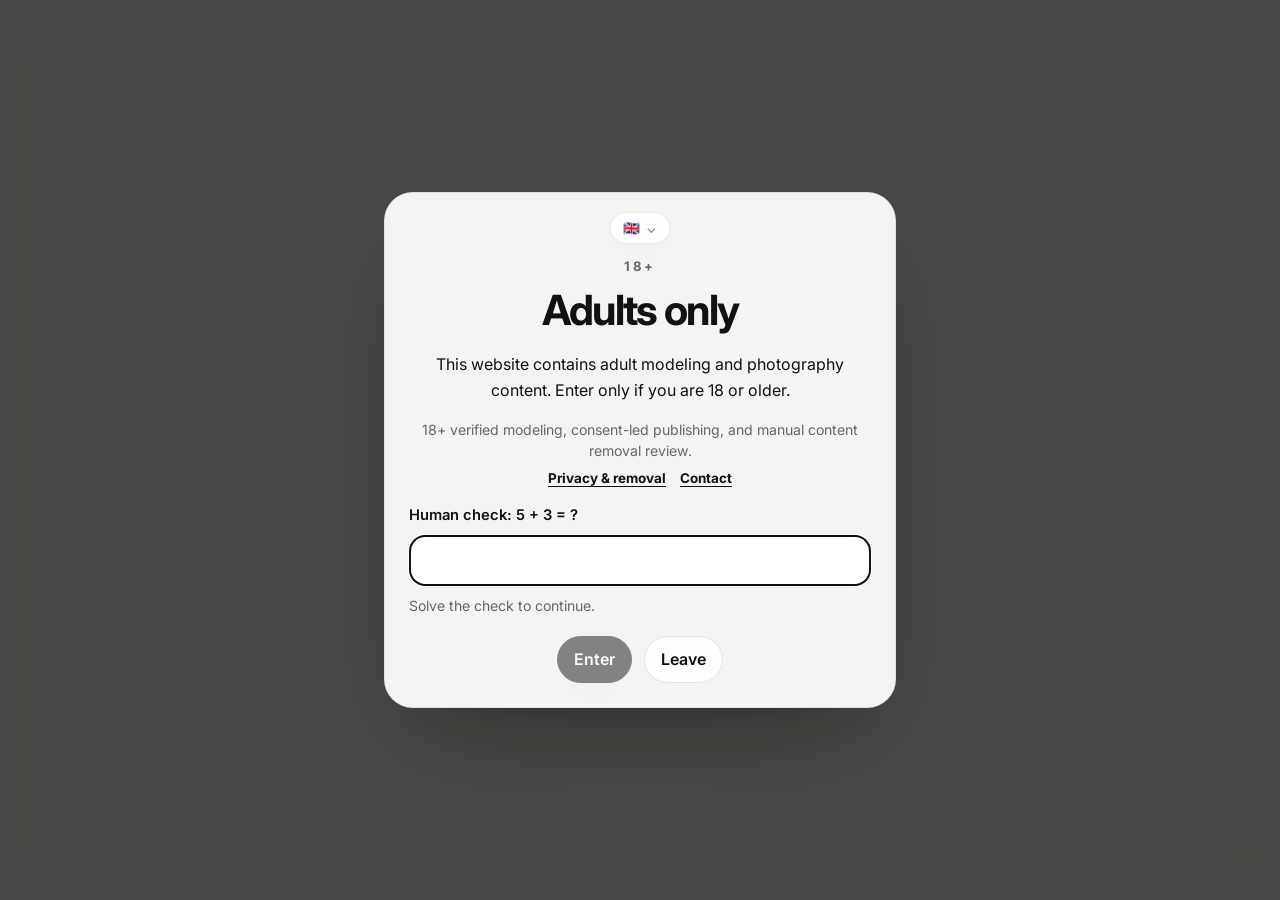
==== commit 4de752dd: "ko" ====
--- a/index.html
+++ b/index.html
@@ -156,18 +156,6 @@
             </div>
         </header>
 
-        <section class="gallery-intro" aria-labelledby="gallery-intro-title">
-            <div class="gallery-intro-copy">
-                <h1 id="gallery-intro-title">Malkokote</h1>
-                <p data-i18n="galleryIntroCopy">Adult modeling gallery with curated previews, private member access, and clear privacy/removal support.</p>
-            </div>
-            <div class="gallery-intro-actions" aria-label="Gallery actions" data-i18n="galleryActions" data-i18n-attr="aria-label" data-i18n-attr-only>
-                <a class="primary-button button-link" href="/contact.html" data-i18n="requestAccess">Request access</a>
-                <a class="secondary-button button-link" href="/contact.html" data-i18n="modelCollaboration">Model collaboration</a>
-                <a class="ghost-button button-link" href="/privacy.html" data-i18n="privacyAndRemoval">Privacy & removal</a>
-            </div>
-        </section>
-
         <section id="public-carousel" class="public-carousel" hidden aria-label="Featured gallery preview" data-i18n="featuredGalleryPreview" data-i18n-attr="aria-label" data-i18n-attr-only>
             <div class="public-carousel-viewport">
                 <div id="public-carousel-track" class="public-carousel-track"></div>
--- a/style.css
+++ b/style.css
@@ -1028,49 +1028,6 @@
     transform: none;
 }
 
-.gallery-intro {
-    display: grid;
-    grid-template-columns: minmax(0, 1.2fr) auto;
-    align-items: end;
-    gap: 1.2rem;
-    margin: 0.1rem 0 0.9rem;
-    padding: clamp(1rem, 2vw, 1.35rem);
-    border: 1px solid rgba(17, 24, 39, 0.08);
-    border-radius: 8px;
-    background: rgba(255, 255, 255, 0.58);
-    backdrop-filter: blur(26px) saturate(1.25);
-    box-shadow: 0 24px 50px -42px rgba(17, 24, 39, 0.42);
-}
-
-body[data-gallery-theme="night"] .gallery-intro {
-    border-color: rgba(255, 255, 255, 0.12);
-    background: rgba(16, 20, 29, 0.48);
-    box-shadow: 0 28px 56px -44px rgba(0, 0, 0, 0.72);
-}
-
-.gallery-intro-copy h1 {
-    margin: 0;
-    font-size: clamp(2.6rem, 7vw, 6.6rem);
-    line-height: 0.9;
-    letter-spacing: 0;
-}
-
-.gallery-intro-copy p {
-    max-width: 42rem;
-    margin: 0.8rem 0 0;
-    color: var(--muted);
-    font-size: clamp(1rem, 1.6vw, 1.35rem);
-    line-height: 1.45;
-}
-
-.gallery-intro-actions {
-    display: flex;
-    align-items: center;
-    justify-content: flex-end;
-    flex-wrap: wrap;
-    gap: 0.55rem;
-}
-
 .public-gallery-shell {
     min-height: calc(100vh - 4rem);
 }
@@ -1692,15 +1649,6 @@
 }
 
 @media (max-width: 900px) {
-    .gallery-intro {
-        grid-template-columns: 1fr;
-        align-items: start;
-    }
-
-    .gallery-intro-actions {
-        justify-content: flex-start;
-    }
-
     .public-gallery-grid {
         column-count: 3;
     }
@@ -1808,25 +1756,6 @@
         display: none;
     }
 
-    .gallery-intro {
-        margin-bottom: 0.7rem;
-        padding: 0.95rem;
-    }
-
-    .gallery-intro-copy h1 {
-        font-size: clamp(2.35rem, 15vw, 4rem);
-    }
-
-    .gallery-intro-copy p {
-        font-size: 0.98rem;
-    }
-
-    .gallery-intro-actions {
-        display: grid;
-        grid-template-columns: 1fr;
-        width: 100%;
-    }
-
     .gallery-toolbar {
         position: static;
         display: grid;
